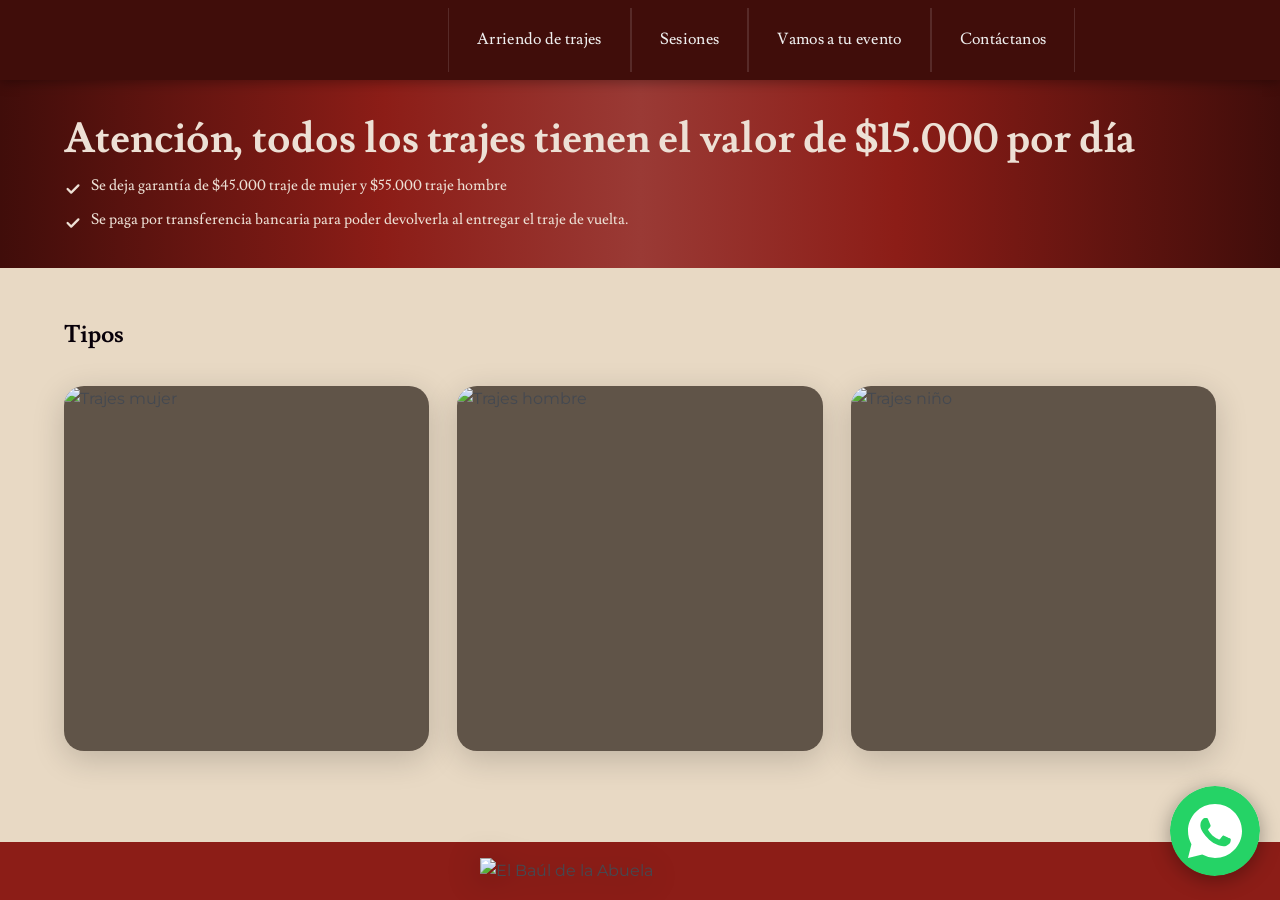
==== arriendo-trajes.html @ 2f6c3199 "bauldelaabuela web  Add files via upload" ====
<!DOCTYPE html>
<html lang="es">

<!-- ================================================================
  ARCHIVO: arriendo-trajes.html
  PÁGINA:  Arriendo de Trajes – El Baúl de la Abuela
  ESTILOS: styles.css

  ESTRUCTURA:
  ┌──────────────────────────────────────────────────────┐
  │ <header>  Navbar                                     │
  ├──────────────────────────────────────────────────────┤
  │ <section.arriendo-banner>                            │
  │   Título grande + 2 líneas de info                   │
  ├──────────────────────────────────────────────────────┤
  │ <section.arriendo-tipos>                             │
  │   "Tipos" + 3 tarjetas (Mujeres / Hombres / Niños)  │
  │   Desktop: solo título en la tarjeta                 │
  │   Móvil:   título izq + placeholder imagen der       │
  └──────────────────────────────────────────────────────┘

  IMÁGENES POR CATEGORÍA (móvil):
    Reemplaza .arriendo-card__img-ph dentro de cada tarjeta por:
      <img src="imagenes/traje-mujeres.png" alt="Trajes mujer"
           class="arriendo-card__img" />
    Mismo para hombres y niños.

  IMÁGENES PARA DESKTOP (interior de la tarjeta):
    Añade un <img class="arriendo-card__img-desktop"
                   src="imagenes/traje-mujeres.png" alt="…" />
    después del .arriendo-card__titulo en cada tarjeta.
================================================================ -->

<head>
  <meta charset="UTF-8" />
  <meta name="viewport" content="width=device-width, initial-scale=1.0" />
  <meta name="description" content="Arriendo de trajes a la antigua – El Baúl de la Abuela." />
  <title>Arriendo de Trajes – El Baúl de la Abuela</title>
  <link rel="preconnect" href="https://fonts.googleapis.com" />
  <link rel="preconnect" href="https://fonts.gstatic.com" crossorigin />
  <link
    href="https://fonts.googleapis.com/css2?family=Lusitana:wght@400;700&family=Montserrat:wght@400;500;600;700&display=swap"
    rel="stylesheet" />
  <link rel="stylesheet" href="styles.css" />
</head>

<body>

  <!-- NAVBAR -->
  <header>
    <nav class="navbar" role="navigation" aria-label="Navegación principal">
      <a href="index.html" class="navbar__logo" aria-label="Inicio – El Baúl de la Abuela">
        <div class="navbar__logo-img" aria-hidden="true">
          <img src="imagenes/logos/completo.png" alt="El Baúl de la Abuela" />
        </div>
      </a>
      <ul class="navbar__nav" role="list">
        <li><a class="navbar__nav-link" href="arriendo-trajes.html" aria-current="page">Arriendo de trajes</a></li>
        <li><a class="navbar__nav-link" href="sesiones.html">Sesiones</a></li>
        <li><a class="navbar__nav-link" href="vamos-a-tu-evento.html">Vamos a tu evento</a></li>
        <li><a class="navbar__nav-link" href="contactanos.html">Contáctanos</a></li>
      </ul>
      <button class="navbar__hamburger" id="hamburgerBtn" aria-label="Abrir menú" aria-expanded="false"
        aria-controls="mobileMenu">
        <span></span><span></span><span></span>
      </button>
      <ul class="navbar__mobile-menu" id="mobileMenu" role="list" aria-hidden="true">
        <li><a class="navbar__mobile-link" href="arriendo-trajes.html" aria-current="page">Arriendo de trajes</a></li>
        <li><a class="navbar__mobile-link" href="sesiones.html">Sesiones</a></li>
        <li><a class="navbar__mobile-link" href="vamos-a-tu-evento.html">Vamos a tu evento</a></li>
        <li><a class="navbar__mobile-link" href="contactanos.html">Contacto</a></li>
      </ul>
    </nav>
  </header>


  <main>

    <!-- ============================================================
      BANNER DE ATENCIÓN
      ────────────────────────────────────────────────────────────
      Fondo rojo degradado. Título grande + 2 líneas de info.
    ============================================================ -->
    <section class="arriendo-banner" aria-label="Información de arriendo">
      <div class="arriendo-banner__inner">

        <h1 class="arriendo-banner__titulo">
          Atención, todos los trajes tienen el valor de $15.000 por día
        </h1>

        <p class="arriendo-banner__info">
          <svg width="18" height="18" viewBox="0 0 20 20" fill="none" xmlns="http://www.w3.org/2000/svg" aria-hidden="true" style="display:inline-block;vertical-align:middle;margin-right:6px;flex-shrink:0;">
            <path d="M4 10l4 4 8-8" stroke="currentColor" stroke-width="2.5" stroke-linecap="round" stroke-linejoin="round"/>
          </svg>
          Se deja garantía de $45.000 traje de mujer y $55.000 traje hombre
        </p>
        <p class="arriendo-banner__info">
          <svg width="18" height="18" viewBox="0 0 20 20" fill="none" xmlns="http://www.w3.org/2000/svg" aria-hidden="true" style="display:inline-block;vertical-align:middle;margin-right:6px;flex-shrink:0;">
            <path d="M4 10l4 4 8-8" stroke="currentColor" stroke-width="2.5" stroke-linecap="round" stroke-linejoin="round"/>
          </svg>
          Se paga por transferencia bancaria para poder devolverla al entregar el traje de vuelta.
        </p>

      </div>
    </section>


    <!-- ============================================================
      TIPOS DE TRAJE
      ────────────────────────────────────────────────────────────
      Fondo crema. 3 tarjetas-botón: Mujeres / Hombres / Niños.

      Desktop: tarjetas en fila, solo el título (sin imagen).
      Móvil:   tarjetas apiladas, título izq + placeholder der.

      Destino de cada enlace → edita el href cuando tengas la página.
    ============================================================ -->
    <section class="arriendo-tipos" aria-label="Tipos de traje disponibles">
      <div class="arriendo-tipos__inner">

        <h2 class="arriendo-tipos__subtitulo">Tipos</h2>

        <div class="arriendo-tipos__grid">

          <!-- Tarjeta Mujeres (desktop) -->
          <a href="mujeres-trajes.html" class="arriendo-card" aria-label="Ver trajes de mujer">
            <span class="arriendo-card__titulo">Mujeres</span>
            <div class="arriendo-card__img-ph" aria-hidden="true">
              <img class="arriendo-card__img" src="imagenes/M.png" alt="Trajes mujer" />
            </div>
          </a>

          <!-- Tarjeta Hombres (desktop) -->
          <a href="hombres-trajes.html" class="arriendo-card" aria-label="Ver trajes de hombre">
            <span class="arriendo-card__titulo">Hombres</span>
            <div class="arriendo-card__img-ph" aria-hidden="true">
              <img class="arriendo-card__img" src="imagenes/H.png" alt="Trajes hombre" />
            </div>
          </a>

          <!-- Tarjeta Niños (desktop) -->
          <a href="ninos-trajes.html" class="arriendo-card" aria-label="Ver trajes de niños">
            <span class="arriendo-card__titulo">Niños</span>
            <div class="arriendo-card__img-ph" aria-hidden="true">
              <img class="arriendo-card__img" src="imagenes/Ninos/N.png" alt="Trajes niño" />
            </div>
          </a>

        </div><!-- /.arriendo-tipos__grid (desktop) -->


        <!-- ============================================================
          GRID MÓVIL — 3 filas × 2 columnas de placeholders
          Izquierda → página de categoría  |  Derecha → página nueva (TBD)
          Solo visible en móvil (display:none en desktop vía CSS).
          REEMPLAZAR cada .arriendo-mob-ph por <img src="..." />
          ACTUALIZAR los href de la columna derecha cuando tengas las páginas.
        ============================================================ -->
        <div class="arriendo-mob-grid">

          <!-- Fila Mujeres -->
          <a href="mujeres-trajes.html" class="arriendo-mob-item" aria-label="Ver trajes de mujer">
            <div class="arriendo-mob-ph" aria-hidden="true"><img src="imagenes/M.png" alt="Trajes mujer" /></div>
          </a>
          <a href="#" class="arriendo-mob-item" aria-label="Ver más de mujer">
            <div class="arriendo-mob-ph" aria-hidden="true">
              <img src="imagenes/movil.destacadaM.jpeg" alt="mujeres">
            </div>
          </a>

          <!-- Fila Hombres -->
          <a href="hombres-trajes.html" class="arriendo-mob-item" aria-label="Ver trajes de hombre">
            <div class="arriendo-mob-ph" aria-hidden="true"><img src="imagenes/H.png" alt="Trajes hombre" /></div>
          </a>
          <a href="#" class="arriendo-mob-item" aria-label="Ver más de hombre">
            <div class="arriendo-mob-ph" aria-hidden="true">
              <img src="imagenes/movil.destacadaH.jpeg" alt="hombres">
            </div>
          </a>

          <!-- Fila Niños -->
          <a href="ninos-trajes.html" class="arriendo-mob-item" aria-label="Ver trajes de niños">
            <div class="arriendo-mob-ph" aria-hidden="true"><img src="imagenes/Ninos/N.png" alt="Trajes niño" /></div>
          </a>
          <a href="#" class="arriendo-mob-item" aria-label="Ver más de niños">
            <div class="arriendo-mob-ph" aria-hidden="true">
              <img src="imagenes/movil.destacadaN.jpeg" alt="niños">
            </div>
          </a>

        </div><!-- /.arriendo-mob-grid -->

      </div><!-- /.arriendo-tipos__inner -->
    </section>

  </main>


  <!-- FOOTER SIMPLE -->
  <footer class="site-footer-simple" role="contentinfo" aria-label="El Baúl de la Abuela">
    <div class="site-footer-simple__logo">
      <img src="imagenes/logo.nombre.png" alt="El Baúl de la Abuela" />
    </div>
  </footer>


  <!-- BOTÓN FLOTANTE WHATSAPP -->
  <a href="https://wa.me/56993325276" class="whatsapp-fab" target="_blank" rel="noopener noreferrer"
    aria-label="Contáctanos por WhatsApp">
    <svg viewBox="0 0 60 60" fill="none" xmlns="http://www.w3.org/2000/svg" aria-hidden="true">
      <circle cx="30" cy="30" r="30" fill="#25D366" />
      <path
        d="M30 12C20.06 12 12 20.06 12 30c0 3.18.84 6.17 2.3 8.76L12 48l9.48-2.28A17.93 17.93 0 0030 48c9.94 0 18-8.06 18-18S39.94 12 30 12z"
        fill="white" />
      <path
        d="M39.5 34.73c-.5-.25-2.96-1.46-3.42-1.63-.46-.17-.8-.25-1.13.25-.33.5-1.29 1.63-1.58 1.96-.29.33-.58.37-1.08.12-.5-.25-2.1-.77-4-2.46-1.48-1.32-2.48-2.94-2.77-3.44-.29-.5-.03-.77.22-1.02.22-.22.5-.58.75-.87.25-.29.33-.5.5-.83.17-.33.08-.62-.04-.87-.12-.25-1.13-2.72-1.54-3.73-.4-.98-.82-.85-1.13-.86-.29-.01-.62-.01-.96-.01-.33 0-.87.12-1.33.62-.46.5-1.75 1.71-1.75 4.17s1.79 4.84 2.04 5.17c.25.33 3.52 5.37 8.52 7.54 1.19.51 2.12.82 2.84 1.05 1.19.38 2.28.33 3.14.2.96-.14 2.96-1.21 3.38-2.38.42-1.17.42-2.17.29-2.38-.12-.21-.46-.33-.96-.58z"
        fill="#25D366" />
    </svg>
  </a>


  <script>
    'use strict';
    (function () {
      var btn = document.getElementById('hamburgerBtn');
      var menu = document.getElementById('mobileMenu');
      function open() { menu.classList.add('is-open'); btn.classList.add('is-open'); btn.setAttribute('aria-expanded', 'true'); menu.setAttribute('aria-hidden', 'false'); btn.setAttribute('aria-label', 'Cerrar menú'); }
      function close() { menu.classList.remove('is-open'); btn.classList.remove('is-open'); btn.setAttribute('aria-expanded', 'false'); menu.setAttribute('aria-hidden', 'true'); btn.setAttribute('aria-label', 'Abrir menú'); }
      btn.addEventListener('click', function () { menu.classList.contains('is-open') ? close() : open(); });
      document.addEventListener('click', function (e) { if (!btn.contains(e.target) && !menu.contains(e.target)) close(); });
      menu.querySelectorAll('.navbar__mobile-link').forEach(function (l) { l.addEventListener('click', close); });
    }());
  </script>

</body>

</html>
---- styles.css ----
/* ====================================================================
   ARCHIVO: styles.css
   PROYECTO: El Baúl de la Abuela – Fotografía a la Antigua
   FUENTE DE DISEÑO: Figma → WEB_baul_dela_abuela
     • Colores    → frame "Colores.png" del design system
     • Tipografía → frame "Tipografía.png" del design system
     • Layout     → frames "prototipo compu color" (escritorio)
                          "prototipo celu color"   (móvil)

   ÍNDICE:
     1.  VARIABLES (tokens del design system)
     2.  RESET Y BASE
     3.  NAVBAR — escritorio
     4.  NAVBAR — hamburguesa y menú móvil
     5.  HERO — sección carrusel
     6.  CARRUSEL — slides, estados y botones
     7.  CARRUSEL — puntos indicadores (dots)
     8.  CATEGORÍAS — grid de 3 tarjetas
     9.  FOOTER — logo y foto de la abuela
     10. WHATSAPP FAB — botón flotante móvil
     11. ANIMACIONES
     12. ACCESIBILIDAD
     13. RESPONSIVE — tablet (769px–1024px)
     14. RESPONSIVE — móvil (≤768px)
==================================================================== */


/* ====================================================================
   1. VARIABLES — TOKENS DEL DESIGN SYSTEM
   ──────────────────────────────────────────────────────────────────
   Fuente: frame "Colores" del archivo de Figma.
   Organizado exactamente igual que la paleta del diseño:
     • Primario  → tonos cálidos marrón/dorado (navbar, botones, bordes)
     • Secundario → tonos rojos oscuros (navbar fondo, footer, overlays)
     • Terceario → tonos oscuros tierra (placeholders, fondos secundarios)
     • Neutros   → grises y blancos (texto, fondos)

   Fuente: frame "Tipografía" del archivo de Figma.
     • --font-display → Lusitana  (títulos, labels de tarjetas, footer)
     • --font-body    → Montserrat (nav links, subtítulos, body)

   El resto de variables (espaciado, radios, sombras, transiciones)
   son tokens de sistema para mantener consistencia en toda la UI.
==================================================================== */
:root {

  /* ── PALETA PRIMARIO (marrones/dorados) ─────────────────────── */
  --color-primario-800: #886544;
  /* Más oscuro → detalles de énfasis */
  --color-primario-700: #B3855A;
  --color-primario-600: #C29061;
  --color-primario-500: #D19B69;
  --color-primario-400: #DBA36E;
  /* Borde del logo navbar y footer portrait */
  --color-primario-300: #E3A871;
  /* Color de links hover en navbar */
  --color-primario-200: #E8B88C;
  --color-primario-100: #ECC6A4;
  --color-primario-50: #D6BFAA;
  /* 50% opacidad */

  /* ── PALETA SECUNDARIO (rojos oscuros) ──────────────────────── */
  --color-secundario-800: #400D0A;
  /* Fondo del navbar y overlay de tarjetas */
  --color-secundario-700: #8C1D17;
  /* Fondo del footer y hover del navbar */
  --color-secundario-600: #9A3A35;
  --color-secundario-500: #A24945;
  --color-secundario-400: #AF6460;
  --color-secundario-300: #D18B84;
  --color-secundario-200: #DDABA8;
  --color-secundario-100: #E6C3C1;
  --color-secundario-50: #C38B8B;
  /* 50% opacidad */

  /* ── PALETA TERCEARIO (tierras oscuras) ─────────────────────── */
  --color-terceario-800: #120B03;
  --color-terceario-700: #271605;
  --color-terceario-600: #3C2D1E;
  /* Fondo del logo-img placeholder */
  --color-terceario-500: #4D3F32;
  /* Fondo del portrait placeholder */
  --color-terceario-400: #605448;
  /* Fondo de slides y placeholders */
  --color-terceario-300: #6C6156;
  --color-terceario-200: #796F65;
  --color-terceario-100: #8C847B;
  --color-terceario-50: #90887F;
  /* 50% opacidad */

  /* ── NEUTROS (texto y superficies) ──────────────────────────── */
  --color-titulo: #080009;
  /* Títulos principales */
  --color-subtitulo: #222531;
  /* Subtítulos */
  --color-body: #444951;
  /* Texto de cuerpo */
  --color-activo: #444951;
  /* Estado activo (igual que body) */
  --color-gris-05: #888E91;
  /* Texto deshabilitado / predeterminado */
  --color-gris-06: #CCD0CF;
  /* Bordes suaves */
  --color-gris-07: #EFEFEF;
  /* Texto claro en fondos oscuros / button text */
  --color-blanco: #FFFFFF;

  /* ── COLOR DE FONDO HERO ─────────────────────────────────────── */
  /* Extraído del fondo crema del prototipo de Figma */
  --color-bg-hero: #E8D9C4;

  /* ── TIPOGRAFÍAS (Figma → Tipografía.png) ───────────────────── */
  --font-display: 'Lusitana', Georgia, serif;
  /* Títulos, labels */
  --font-body: 'Montserrat', Arial, sans-serif;
  /* Navegación, cuerpo */

  /* ── SISTEMA DE ESPACIADO ────────────────────────────────────── */
  --space-xs: 4px;
  --space-sm: 8px;
  --space-md: 16px;
  --space-lg: 32px;
  --space-xl: 64px;

  /* ── RADIOS DE BORDE ─────────────────────────────────────────── */
  --radius-card: 20px;
  /* Tarjetas y slides del carrusel */
  --radius-full: 9999px;
  /* Elementos circulares (logo, portrait, dots) */

  /* ── SOMBRAS ─────────────────────────────────────────────────── */
  --shadow-card: 0 8px 32px rgba(0, 0, 0, 0.18);
  --shadow-hover: 0 16px 48px rgba(0, 0, 0, 0.28);

  /* ── TRANSICIÓN BASE ─────────────────────────────────────────── */
  --transition-base: 0.35s cubic-bezier(0.4, 0, 0.2, 1);
}


/* ====================================================================
   2. RESET Y BASE
   ──────────────────────────────────────────────────────────────────
   Reset mínimo siguiendo las guías de Google para HTML/CSS:
   - box-sizing en todos los elementos
   - Elimina márgenes y paddings del navegador
   - Scroll suave global
   - Tipografía base desde las variables del design system
==================================================================== */
*,
*::before,
*::after {
  box-sizing: border-box;
  margin: 0;
  padding: 0;
}

html {
  scroll-behavior: smooth;
  font-size: 16px;
  /* Base para cálculos rem */
}

body {
  font-family: var(--font-body);
  color: var(--color-body);
  background-color: var(--color-blanco);
  line-height: 1.6;
  overflow-x: hidden;
  /* Evita scroll horizontal por el carrusel */
  display: flex;
  flex-direction: column;
  min-height: 100vh;
}

main {
  display: flex;
  flex-direction: column;
  flex: 1;
  background-color: var(--color-bg-hero);
}

img {
  display: block;
  max-width: 100%;
}

a {
  text-decoration: none;
  color: inherit;
}

ul {
  list-style: none;
}


/* ====================================================================
   3. NAVBAR — ESCRITORIO
   ──────────────────────────────────────────────────────────────────
   Origen Figma: barra superior en "prototipo compu color"
     • Fondo: --color-secundario-800 (#400D0A) → rojo muy oscuro
     • Logo circular a la izquierda con borde dorado
     • Links de navegación a la derecha separados por líneas verticales
     • Altura fija 64px, sticky para que siga al hacer scroll
==================================================================== */

/* Barra completa */
.navbar {
  position: sticky;
  top: 0;
  z-index: 1000;
  /* Por encima de todo el contenido */
  display: flex;
  align-items: center;
  justify-content: space-between;
  background: var(--color-secundario-800);
  padding: 0 var(--space-lg) 0 8px;
  height: 80px;
  box-shadow: 0 2px 12px rgba(0, 0, 0, 0.35);
}

/* Enlace que envuelve el logo */
.navbar__logo {
  display: flex;
  align-items: center;
  gap: var(--space-sm);
  flex-shrink: 0;
  margin-left: -220px;
  /* No se encoge con el flex del navbar */
}

/* Contenedor circular del logo
   Origen Figma: ícono redondo en esquina superior izquierda */
.navbar__logo-img {
  width: 720px;
  height: 152px;
  display: flex;
  align-items: center;
  justify-content: center;
  overflow: hidden;
}

/* Imagen real dentro del logo — ocupa todo el contenedor */
.navbar__logo-img img {
  width: 100%;
  height: 100%;
  object-fit: contain;
}

/* Lista de links de navegación (solo escritorio) */
.navbar__nav {
  display: flex;
  align-items: center;
  justify-content: flex-start;
  gap: 0;
  flex: 1;
  margin-left: -60px;
  /* Los links se tocan, la separación la dan los bordes */
}

/* Cada link del nav escritorio
   Origen Figma: links en la barra superior con separadores verticales */
.navbar__nav-link {
  font-family: var(--font-display);
  font-size: 16px;
  /* 15px */
  font-weight: 500;
  /* lusitana Medium */
  color: var(--color-gris-07);
  /* #EFEFEF — texto claro sobre fondo oscuro */
  padding: 0 28px;
  height: 64px;
  /* Igual a la barra para que el borde llegue de extremo a extremo */
  display: flex;
  align-items: center;
  border-right: 1px solid rgba(255, 255, 255, 0.12);
  /* Separador sutil */
  transition: background-color var(--transition-base),
    color var(--transition-base);
  letter-spacing: 0.02em;
  white-space: nowrap;
  /* No rompe en dos líneas */
}

/* El primer link también tiene borde izquierdo */
.navbar__nav-link:first-child {
  border-left: 1px solid rgba(255, 255, 255, 0.12);
}

/* Estado hover y foco del link */
.navbar__nav-link:hover,
.navbar__nav-link:focus-visible {
  background-color: var(--color-secundario-700);
  /* Rojo un poco más claro */
  color: var(--color-primario-300);
  /* Dorado */
  outline: none;
}

.navbar__nav-link:focus-visible {
  outline: 2px solid var(--color-primario-300);
  outline-offset: -2px;
}


/* ====================================================================
   4. NAVBAR — HAMBURGUESA Y MENÚ MÓVIL
   ──────────────────────────────────────────────────────────────────
   Origen Figma: "prototipo celu color" → menú apilado verticalmente
   con las 4 opciones de navegación.
   El botón hamburguesa solo se muestra en móvil (media query sección 14).
==================================================================== */

/* Botón ☰ — oculto en escritorio, visible en móvil */
.navbar__hamburger {
  display: none;
  /* Se activa en @media móvil */
  flex-direction: column;
  justify-content: center;
  align-items: center;
  gap: 5px;
  width: 40px;
  height: 40px;
  cursor: pointer;
  background: none;
  border: none;
  padding: 4px;
  border-radius: 6px;
  transition: background-color var(--transition-base);
}

.navbar__hamburger:hover {
  background-color: rgba(255, 255, 255, 0.1);
}

/* Las 3 líneas del ícono ☰ */
.navbar__hamburger span {
  display: block;
  width: 24px;
  height: 2px;
  background-color: var(--color-gris-07);
  border-radius: 2px;
  transition: transform var(--transition-base),
    opacity var(--transition-base);
}

/* Animación ☰ → ✕ cuando está abierto (clase .is-open añadida por JS) */
.navbar__hamburger.is-open span:nth-child(1) {
  transform: translateY(7px) rotate(45deg);
}

.navbar__hamburger.is-open span:nth-child(2) {
  opacity: 0;
}

.navbar__hamburger.is-open span:nth-child(3) {
  transform: translateY(-7px) rotate(-45deg);
}

/* Menú desplegable móvil — oculto por defecto */
.navbar__mobile-menu {
  display: none;
  position: absolute;
  /* Relativo a .navbar (position:sticky) */
  top: 64px;
  /* Exactamente debajo de la barra */
  left: 0;
  right: 0;
  background: var(--color-secundario-800);
  flex-direction: column;
  border-top: 1px solid rgba(255, 255, 255, 0.12);
  box-shadow: 0 8px 24px rgba(0, 0, 0, 0.4);
  z-index: 999;
}

/* Se muestra cuando JS añade la clase .is-open */
.navbar__mobile-menu.is-open {
  display: flex;
}

/* Espaciado en el <li> para que el hover no abarque toda la fila */
.navbar__mobile-menu li {
  padding: 8px 32px;
}

/* Cada link — solo del ancho de su texto */
.navbar__mobile-link {
  font-family: var(--font-body);
  font-size: 1rem;
  font-weight: 500;
  color: var(--color-gris-07);
  display: inline;
  padding: 0;
  border-bottom: none;
  transition: color var(--transition-base),
    font-weight var(--transition-base);
  letter-spacing: 0.02em;
}

.navbar__mobile-link:hover {
  color: var(--color-primario-300);
  font-weight: 700;
}


/* ====================================================================
   5. HERO — SECCIÓN DEL CARRUSEL
   ──────────────────────────────────────────────────────────────────
   Origen Figma: zona superior crema de ambos prototipos.
   Fondo: --color-bg-hero (#E8D9C4) → crema envejecido
   Contiene el carrusel centrado con padding generoso.
==================================================================== */
.hero {
  background-color: var(--color-bg-hero);
  padding: 48px var(--space-lg) 56px;
  display: flex;
  flex-direction: column;
  align-items: center;
  gap: var(--space-lg);
  min-height: 480px;
  animation: fadeInUp 0.6s ease both;
  /* Entrada suave al cargar */
}

/* Contenedor que limita el ancho del carrusel */
.carousel-wrapper {
  width: 100%;
  max-width: 1200px;
  position: relative;
}


/* ====================================================================
   6. CARRUSEL — SLIDES, ESTADOS Y BOTONES
   ──────────────────────────────────────────────────────────────────
   Origen Figma: carrusel de imágenes en ambos prototipos.
   El slide central (active) es grande y al 100% de opacidad.
   Los laterales (prev/next) son más pequeños y al 55% de opacidad.
   Los slides ocultos (hidden-*) están fuera del área visible.

   La lógica de posición la controla JS mediante el atributo data-state.
   Este CSS interpreta ese atributo con selectores de atributo.
==================================================================== */

/* Ventana visible del carrusel */
.carousel {
  position: relative;
  display: flex;
  align-items: center;
  justify-content: center;
  width: 100%;
  height: 380px;
}

/* ── Botones ← → ─────────────────────────────────────────────── */
.carousel__btn {
  position: absolute;
  z-index: 10;
  top: 50%;
  transform: translateY(-50%);
  width: 44px;
  height: 44px;
  border-radius: var(--radius-full);
  background-color: rgba(64, 13, 10, 0.75);
  /* --color-secundario-800 con alfa */
  border: 2px solid var(--color-primario-400);
  /* Borde dorado */
  color: var(--color-primario-200);
  font-size: 1.25rem;
  cursor: pointer;
  display: flex;
  align-items: center;
  justify-content: center;
  transition: background-color var(--transition-base),
    transform var(--transition-base);
  backdrop-filter: blur(4px);
}

.carousel__btn:hover {
  background-color: var(--color-secundario-700);
  transform: translateY(-50%) scale(1.08);
}

.carousel__btn--prev {
  left: calc(50% - 347px);
}

.carousel__btn--next {
  right: calc(50% - 347px);
}

/* ── Track: contenedor de slides ─────────────────────────────── */
.carousel__track {
  position: relative;
  width: 100%;
  height: 100%;
  display: flex;
  align-items: center;
  justify-content: center;
}

/* ── Slide base — aplica a todos ─────────────────────────────── */
.carousel__slide {
  position: absolute;
  border-radius: var(--radius-card);
  overflow: hidden;
  cursor: pointer;
  /* Todas las propiedades visuales transicionan suavemente */
  transition:
    transform var(--transition-base),
    opacity var(--transition-base),
    width var(--transition-base),
    height var(--transition-base);
}

/* ── Estado: ACTIVO (slide central, grande y opaco) ──────────── */
.carousel__slide[data-state="active"] {
  width: 589px;
  height: 336px;
  transform: translateX(0) scale(1);
  opacity: 1;
  z-index: 3;
}

/* ── Estado: PREV (slide inmediatamente a la izquierda) ──────── */
.carousel__slide[data-state="prev"] {
  width: 360px;
  height: 204px;
  transform: translateX(-560px);
  opacity: 0.55;
  z-index: 2;
}

/* ── Estado: NEXT (slide inmediatamente a la derecha) ────────── */
.carousel__slide[data-state="next"] {
  width: 360px;
  height: 204px;
  transform: translateX(560px);
  opacity: 0.55;
  z-index: 2;
}

/* ── Estado: OCULTO IZQUIERDA (fuera del área visible) ───────── */
.carousel__slide[data-state="hidden-left"] {
  width: 200px;
  height: 113px;
  transform: translateX(-900px) scale(0.85);
  opacity: 0;
  z-index: 1;
  pointer-events: none;
}

/* ── Estado: OCULTO DERECHA (fuera del área visible) ─────────── */
.carousel__slide[data-state="hidden-right"] {
  width: 200px;
  height: 113px;
  transform: translateX(900px) scale(0.85);
  opacity: 0;
  z-index: 1;
  pointer-events: none;
}

/* ── Imagen real dentro del slide ────────────────────────────── */
.carousel__img-placeholder {
  width: 100%;
  height: 100%;
  overflow: hidden;
}

.carousel__img {
  width: 100%;
  height: 100%;
  object-fit: cover;
  display: block;
}

.carousel__img-placeholder span {
  font-family: var(--font-body);
  font-size: 0.75rem;
  color: rgba(255, 255, 255, 0.6);
  text-align: center;
  padding: 0 var(--space-md);
}

/* ── Overlay: degradado en la base del slide ─────────────────── */
/* Origen Figma: texto sobre la imagen con degradado oscuro abajo */
.carousel__overlay {
  position: absolute;
  bottom: 0;
  left: 0;
  right: 0;
  padding: var(--space-md) var(--space-lg);
  background: linear-gradient(to top,
      rgba(64, 13, 10, 0.85) 0%,
      transparent 100%);
  pointer-events: none;
}

/* Texto más pequeño en slides laterales */
.carousel__slide[data-state="prev"] .carousel__overlay-text,
.carousel__slide[data-state="next"] .carousel__overlay-text {
  font-size: 1rem;
}

/* Etiqueta en la parte inferior del slide */
.carousel__label {
  position: absolute;
  bottom: 0;
  left: 0;
  right: 0;
  display: flex;
  align-items: flex-end;
  justify-content: center;
  padding: 6px var(--space-md);
  pointer-events: none;
  font-family: var(--font-display);
  font-size: 2rem;
  font-weight: 700;
  color: var(--color-primario-100);
  text-shadow: 0 2px 12px rgba(0,0,0,0.7);
  letter-spacing: 0.02em;
}


/* ====================================================================
   7. CARRUSEL — PUNTOS INDICADORES (DOTS)
   ──────────────────────────────────────────────────────────────────
   Puntos debajo del carrusel que indican el slide activo.
   El dot activo se alarga horizontalmente como pastilla.
   Generados dinámicamente por JS.
==================================================================== */
.carousel__dots {
  display: flex;
  justify-content: center;
  gap: var(--space-sm);
  margin-top: var(--space-md);
}

.carousel__dot {
  width: 10px;
  height: 10px;
  border-radius: var(--radius-full);
  background-color: var(--color-primario-300);
  opacity: 0.35;
  cursor: pointer;
  border: none;
  padding: 0;
  /* Animación de expansión al activarse */
  transition: opacity var(--transition-base),
    width var(--transition-base),
    background-color var(--transition-base);
}

/* Dot activo: más ancho y color secundario */
.carousel__dot.is-active {
  width: 28px;
  /* Se expande horizontalmente */
  opacity: 1;
  background-color: var(--color-secundario-700);
}


/* ====================================================================
   8. CATEGORÍAS — GRID DE 3 TARJETAS
   ──────────────────────────────────────────────────────────────────
   Origen Figma: fila de 3 tarjetas bajo el carrusel en ambos
   prototipos. La tarjeta central (Giftcard) es más alta y ancha.
   Las laterales (Familias, Niños y Bebés) son más pequeñas.
   Fondo: mismo crema del hero (--color-bg-hero).
==================================================================== */

/* Sección contenedora */
.categories {
  background-color: var(--color-bg-hero);
  padding: 0 var(--space-lg) 56px;
  display: flex;
  justify-content: center;
}

/* Grid de 3 columnas: lados pequeños, centro grande */
.categories__grid {
  display: grid;
  grid-template-columns: 1fr 1.4fr 1fr;
  /* Centro 40% más ancho que los lados */
  gap: var(--space-lg);
  width: 100%;
  max-width: 1200px;
  align-items: center;
  /* Centra verticalmente las tarjetas de diferente alto */
}

/* Tarjeta base */
.category-card {
  position: relative;
  border-radius: var(--radius-card);
  overflow: hidden;
  box-shadow: var(--shadow-card);
  transition: transform var(--transition-base),
    box-shadow var(--transition-base);
  cursor: pointer;
}

.category-card:hover {
  transform: translateY(-4px);
  box-shadow: var(--shadow-hover);
}

/* Tarjeta lateral (Familias / Niños y Bebés) */
.category-card--side {
  height: 240px;
}

/* Tarjeta central (Giftcard) — más alta */
.category-card--center {
  height: 320px;
}

/* Contenedor que ocupa 100% de la tarjeta */
.category-card__img-wrap {
  position: relative;
  width: 100%;
  height: 100%;
}

/* Imagen real con filtro sepia (fotografía antigua) */
.category-card__img {
  width: 100%;
  height: 100%;
  object-fit: cover;
  display: block;
  filter: sepia(0.5) contrast(1.05);
  /* Efecto vintage, fiel al estilo del sitio */
}


.category-card__placeholder span {
  font-family: var(--font-body);
  font-size: 0.7rem;
  color: rgba(255, 255, 255, 0.5);
  text-align: center;
  padding: 0 var(--space-sm);
}

/* Degradado oscuro en la base de la tarjeta */
.category-card__overlay {
  position: absolute;
  inset: 0;
  display: flex;
  align-items: flex-end;
  padding: var(--space-md);
  background: linear-gradient(to top,
      rgba(64, 13, 10, 0.7) 0%,
      transparent 60%);
}

/* Nombre de la categoría sobre la imagen */
.category-card__label {
  font-family: var(--font-display);
  /* Lusitana — igual que en Figma */
  font-size: 1.25rem;
  font-weight: 700;
  color: var(--color-blanco);
  text-shadow: 0 2px 8px rgba(0, 0, 0, 0.5);
  line-height: 1.3;
}

/* El label de la tarjeta central es más grande */
.category-card--center .category-card__label {
  font-size: 1.75rem;
  text-align: right;
  width: 100%;
}


/* ====================================================================
   9. FOOTER — LOGO Y FOTO DE LA ABUELA
   ──────────────────────────────────────────────────────────────────
   Origen Figma: bloque inferior rojo oscuro en ambos prototipos.
     • Fondo: --color-secundario-700 (#8C1D17) — rojo oscuro
     • Izquierda: foto circular de la abuela con borde dorado y
       anillo decorativo interior
     • Derecha: logo grande del sitio con tagline
   En escritorio: en fila horizontal.
   En móvil: apilado verticalmente (ver sección responsive).
==================================================================== */

/* Sección footer completa */
.site-footer {
  background: var(--color-secundario-700);
  padding: 56px var(--space-lg);
  display: flex;
  align-items: center;
  justify-content: center;
  gap: var(--space-xl);
  flex-wrap: wrap;
  /* Permite el apilado en pantallas pequeñas */
  flex-grow: 1;
}

/* ── Foto circular de la abuela ──────────────────────────────── */
/* Origen Figma: círculo con borde dorado doble en esquina izquierda */
.footer__portrait {
  width: 308px;
  height: 308px;
}

/* Imagen real de la abuela */
.footer__portrait img {
  width: 100%;
  height: 100%;
  object-fit: cover;
}


.footer__portrait-placeholder span {
  font-family: var(--font-body);
  font-size: 0.65rem;
  color: rgba(255, 255, 255, 0.5);
  text-align: center;
  padding: 0 var(--space-sm);
}

/* ── Logo grande del footer ──────────────────────────────────── */
/* Origen Figma: logotipo grande a la derecha del footer */
.footer__logo-wrap {
  display: flex;
  flex-direction: column;
  align-items: center;
  gap: var(--space-md);
}

/* Contenedor del logo — se ajusta al ancho de la imagen */
.footer__logo-img {
  max-width: 800px;
  width: 100%;
}

/* Imagen real del logo footer */
.footer__logo-img img {
  width: 100%;
  height: auto;
  object-fit: contain;
  filter: drop-shadow(0 4px 16px rgba(0, 0, 0, 0.4));
}


/* Nombre de la marca — Lusitana Bold, color dorado */
.footer__brand-name {
  font-family: var(--font-display);
  /* Lusitana */
  font-size: 2.5rem;
  font-weight: 700;
  color: var(--color-primario-400);
  /* Dorado */
  text-align: center;
  line-height: 1.1;
  letter-spacing: 0.04em;
}

/* Tagline — Montserrat, versales espaciadas */
.footer__tagline {
  font-family: var(--font-body);
  /* Montserrat */
  font-size: 0.875rem;
  font-weight: 500;
  color: var(--color-primario-200);
  letter-spacing: 0.25em;
  text-transform: uppercase;
}


/* ====================================================================
   10. WHATSAPP FAB — BOTÓN FLOTANTE MÓVIL
   ──────────────────────────────────────────────────────────────────
   Origen Figma: "prototipo celu color" → botón verde flotante
   en la esquina inferior derecha de la pantalla móvil.
   Se oculta en escritorio y tablet, solo visible en móvil.
==================================================================== */
.whatsapp-fab {
  display: block;
  position: fixed;
  bottom: 24px;
  right: 20px;
  z-index: 900;
  width: 60px;
  height: 60px;
  border-radius: var(--radius-full);
  overflow: hidden;
  box-shadow: 0 4px 20px rgba(0, 0, 0, 0.35);
  transition: transform var(--transition-base);
}

.whatsapp-fab:hover {
  transform: scale(1.08);
}

.whatsapp-fab svg {
  width: 60px;
  height: 60px;
}


/* ====================================================================
   11. ANIMACIONES
   ──────────────────────────────────────────────────────────────────
   fadeInUp: entrada suave del hero al cargar la página.
   Se aplica en .hero con animation-delay 0.
==================================================================== */
@keyframes fadeInUp {
  from {
    opacity: 0;
    transform: translateY(20px);
  }

  to {
    opacity: 1;
    transform: translateY(0);
  }
}


/* ====================================================================
   12. ACCESIBILIDAD
   ──────────────────────────────────────────────────────────────────
   - :focus-visible para navegación por teclado
   - .sr-only para texto solo para lectores de pantalla
==================================================================== */
:focus-visible {
  outline: 3px solid var(--color-primario-400);
  outline-offset: 2px;
}

.sr-only {
  position: absolute;
  width: 1px;
  height: 1px;
  padding: 0;
  margin: -1px;
  overflow: hidden;
  clip: rect(0, 0, 0, 0);
  white-space: nowrap;
  border: 0;
}


/* ====================================================================
   13. RESPONSIVE — TABLET (769px – 1024px)
   ──────────────────────────────────────────────────────────────────
   Ajustes intermedios para pantallas tipo iPad o tablet Android.
   El navbar sigue mostrando links de escritorio.
   El carrusel y las tarjetas se reducen ligeramente.
==================================================================== */
@media (min-width: 769px) and (max-width: 1024px) {

  /* Carrusel tablet: slides un poco más pequeños */
  .carousel__slide[data-state="active"] {
    width: 340px;
    height: 320px;
  }

  .carousel__slide[data-state="prev"] {
    width: 220px;
    height: 240px;
    transform: translateX(-280px);
  }

  .carousel__slide[data-state="next"] {
    width: 220px;
    height: 240px;
    transform: translateX(280px);
  }

  /* Tarjetas tablet */
  .categories__grid {
    gap: var(--space-md);
  }

  .category-card--side {
    height: 200px;
  }

  .category-card--center {
    height: 270px;
  }
}


/* ====================================================================
   14. RESPONSIVE — MÓVIL (≤ 768px)
   ──────────────────────────────────────────────────────────────────
   Origen Figma: "prototipo celu color"
     • Navbar: logo centrado, hamburguesa visible, links ocultos
     • Carrusel: slides más pequeños, botones en extremos
     • Categorías: 3 columnas compactas horizontales
     • Footer: foto arriba, logo abajo, centrados
     • WhatsApp FAB visible
==================================================================== */
@media (max-width: 768px) {

  /* ── Navbar móvil ─────────────────────────────────────────────
     Origen Figma: navbar celu con logo centrado y menú desplegable */
  .navbar {
    padding: 0 var(--space-md);
    position: relative;
    /* Para que el menú absoluto sea relativo al navbar */
  }

  /* Ocultar links de escritorio */
  .navbar__nav {
    display: none;
  }

  /* Mostrar el botón hamburguesa */
  .navbar__hamburger {
    display: flex;
  }

  /* ── Hero móvil ──────────────────────────────────────────────── */
  .hero {
    padding: 56px var(--space-md) 40px;
    min-height: auto;
  }

  /* ── Carrusel móvil ───────────────────────────────────────────
     Origen Figma: carrusel celu con imagen central destacada
     y las laterales parcialmente visibles */
  .carousel {
    height: 360px;
  }

  .carousel__slide[data-state="active"] {
    width: 300px;
    height: 300px;
  }

  .carousel__slide[data-state="prev"] {
    width: 180px;
    height: 180px;
    transform: translateX(-260px);
  }

  .carousel__slide[data-state="next"] {
    width: 180px;
    height: 180px;
    transform: translateX(260px);
  }

  .carousel__slide[data-state="hidden-left"] {
    transform: translateX(-500px) scale(0.85);
  }

  .carousel__slide[data-state="hidden-right"] {
    transform: translateX(500px) scale(0.85);
  }

  /* Botones alineados al centro vertical del carrusel */
  .carousel__btn--prev {
    left: 0;
    top: 50%;
    transform: translateY(-50%);
  }

  .carousel__btn--next {
    right: 0;
    top: 50%;
    transform: translateY(-50%);
  }

  .carousel__btn--prev:hover,
  .carousel__btn--next:hover {
    transform: translateY(-50%) scale(1.08);
  }

  .carousel__overlay-text {
    font-size: 1.1rem;
  }

  /* ── Categorías móvil ────────────────────────────────────────
     Origen Figma: 3 tarjetas horizontales compactas */
  .categories {
    padding: 0 var(--space-md) 40px;
  }

  .categories__grid {
    grid-template-columns: 1fr 1.4fr 0.8fr;
    /* Ajuste proporcional para móvil */
    gap: var(--space-sm);
  }

  .category-card--side {
    height: 160px;
  }

  .category-card--center {
    height: 210px;
  }

  .category-card__label {
    font-size: 0.9rem;
  }

  .category-card--center .category-card__label {
    font-size: 1.1rem;
  }

  /* ── Footer móvil ────────────────────────────────────────────
     Origen Figma: foto encima y logo debajo, centrados */
  .site-footer {
    padding: 40px var(--space-md);
    flex-direction: column;
    align-items: center;
    gap: var(--space-lg);
  }

  .footer__portrait {
    width: 130px;
    height: 130px;
  }

  .footer__brand-name {
    font-size: 1.75rem;
  }

  /* ── WhatsApp FAB: visible solo en móvil ─────────────────────
     Origen Figma: "prototipo celu color" → botón verde flotante */
  .whatsapp-fab {
    display: block;
  }
}

/* ====================================================================
   15. PÁGINA SESIONES — BANNER WHATSAPP
   Origen Figma: sesiones.png y sesiones__1_.png
   Sección superior roja oscura con ícono WhatsApp + botón píldora dorado.
==================================================================== */

.sesiones-banner {
  background: linear-gradient(to right, #8C1D17, #9A3A35, #8C1D17);
  padding: 32px var(--space-lg);
  display: flex;
  align-items: center;
  justify-content: center;
  gap: var(--space-lg);
  flex-wrap: wrap;
}

.sesiones-banner__icon {
  width: 90px;
  height: 90px;
  flex-shrink: 0;
  filter: drop-shadow(0 4px 12px rgba(0, 0, 0, 0.4));
  transition: transform var(--transition-base);
}

.sesiones-banner__icon:hover {
  transform: scale(1.08);
}

/* Botón píldora dorado — Lusitana Bold, fondo --color-primario-500 */
.sesiones-banner__btn {
  display: inline-flex;
  align-items: center;
  justify-content: center;
  font-family: var(--font-display);
  font-size: 1.5rem;
  font-weight: 700;
  color: var(--color-titulo);
  background-color: var(--color-primario-500);
  padding: 20px 48px;
  border-radius: var(--radius-full);
  border: none;
  cursor: pointer;
  text-decoration: none;
  box-shadow: var(--shadow-card);
  transition: background-color var(--transition-base),
    transform var(--transition-base),
    box-shadow var(--transition-base);
  letter-spacing: 0.01em;
  line-height: 1.2;
  text-align: center;
}

.sesiones-banner__btn:hover {
  background-color: var(--color-primario-600);
  transform: translateY(-2px);
  box-shadow: var(--shadow-hover);
}

.sesiones-banner__btn:active {
  transform: translateY(0);
}

/* ====================================================================
   16. PÁGINA SESIONES — SECCIÓN CARRUSEL
   Origen Figma: zona crema con carrusel de 6 imágenes.
   Reutiliza todas las clases .carousel__* del home. Solo agrega
   el contenedor específico de esta página.
==================================================================== */

.sesiones-carousel-section {
  background-color: var(--color-bg-hero);
  padding: 48px var(--space-lg) 48px;
  display: flex;
  flex-direction: column;
  align-items: center;
}

/* ====================================================================
   17. PÁGINA SESIONES — BOTÓN "REVISA NUESTROS VALORES"
   Origen Figma: botón píldora beige centrado bajo el carrusel.
   Al hacer clic va a precios.html.
==================================================================== */

.sesiones-valores {
  background-color: var(--color-bg-hero);
  padding: 8px var(--space-lg) 64px;
  display: flex;
  justify-content: center;
}

.sesiones-valores__btn {
  display: inline-flex;
  align-items: center;
  justify-content: center;
  font-family: var(--font-display);
  font-size: 1.5rem;
  font-weight: 700;
  color: var(--color-titulo);
  background-color: var(--color-primario-500);
  padding: 22px 64px;
  border-radius: var(--radius-full);
  border: none;
  cursor: pointer;
  text-decoration: none;
  box-shadow: var(--shadow-card);
  transition: background-color var(--transition-base),
    transform var(--transition-base),
    box-shadow var(--transition-base);
  letter-spacing: 0.01em;
  white-space: nowrap;
}

.sesiones-valores__btn:hover {
  background-color: var(--color-primario-600);
  transform: translateY(-2px);
  box-shadow: var(--shadow-hover);
}

.sesiones-valores__btn:active {
  transform: translateY(0);
}

@media (min-width: 1025px) {
  .sesiones-banner__btn {
    font-size: 2.2rem;
    padding: 28px 72px;
  }

  .whatsapp-fab {
    width: 90px;
    height: 90px;
  }

  .whatsapp-fab svg {
    width: 90px;
    height: 90px;
  }
}

@media (min-width: 769px) and (max-width: 1024px) {
  .sesiones-banner__btn {
    font-size: 1.25rem;
    padding: 18px 36px;
  }

  .sesiones-banner__icon {
    width: 70px;
    height: 70px;
  }

  .sesiones-valores__btn {
    font-size: 1.25rem;
    padding: 18px 48px;
  }
}

@media (max-width: 768px) {
  .sesiones-banner {
    padding: 28px var(--space-md);
    gap: var(--space-md);
  }

  .sesiones-banner__btn {
    font-size: 1.75rem;
    padding: 20px 36px;
    width: 100%;
    max-width: 340px;
  }

  .sesiones-banner__icon {
    width: 90px;
    height: 90px;
  }

  .sesiones-carousel-section {
    padding: 32px var(--space-md) 32px;
  }

  .sesiones-valores {
    padding: 8px var(--space-md) 48px;
  }

  .sesiones-valores__btn {
    font-size: 1.4rem;
    padding: 22px 40px;
    width: 100%;
    max-width: 360px;
    white-space: normal;
    text-align: center;
  }
}


/* ====================================================================
   18. TEXTURA DE PAPEL — OVERLAY SOBRE FONDOS CREMA
   ──────────────────────────────────────────────────────────────────
   Archivo: textura-papel.jpg (misma carpeta que index.html)
   Se superpone encima del color --color-bg-hero al 30% de opacidad.
   isolation: isolate crea un contexto de apilamiento local para que
   z-index: -1 en ::before quede entre el fondo y el contenido.
==================================================================== */

.hero,
.categories,
.sesiones-carousel-section,
.sesiones-valores,
.precios-planes {
  position: relative;
  isolation: isolate;
}

.hero::before,
.categories::before,
.sesiones-carousel-section::before,
.sesiones-valores::before,
.precios-planes::before {
  content: '';
  position: absolute;
  inset: 0;
  background-image: url('textura-papel.jpg');
  background-repeat: repeat;
  background-size: auto;
  opacity: 0.3;
  pointer-events: none;
  z-index: -1;
}


/* ====================================================================
   19. PÁGINA PRECIOS — SECCIÓN ATENCIÓN
==================================================================== */

.precios-atencion {
  background: linear-gradient(to right, #8C1D17, #9A3A35, #8C1D17);
  padding: 40px var(--space-lg);
}

/* Layout base — se sobreescribe con el flex en sección 22 */
.precios-atencion__inner {
  max-width: 980px;
  margin: 0 auto;
}

.precios-atencion__titulo {
  font-family: var(--font-display);
  font-size: 2rem;
  font-weight: 700;
  color: var(--color-primario-200);
  margin-bottom: var(--space-md);
}

.precios-atencion__lista {
  list-style: none;
  display: flex;
  flex-direction: column;
  gap: 8px;
}

.precios-atencion__lista li {
  font-family: var(--font-body);
  font-size: 0.9375rem;
  color: rgba(255, 255, 255, 0.9);
  padding-left: 20px;
  position: relative;
  line-height: 1.5;
}

.precios-atencion__lista li::before {
  content: '•';
  color: var(--color-primario-300);
  position: absolute;
  left: 0;
  font-size: 1.1rem;
  line-height: 1.4;
}


/* ====================================================================
   20. PÁGINA PRECIOS — SECCIÓN PLANES
==================================================================== */

.precios-planes {
  background-color: var(--color-bg-hero);
  padding: 48px var(--space-lg) 72px;
}

.precios-planes__inner {
  max-width: 960px;
  margin: 0 auto;
  display: flex;
  flex-direction: column;
  gap: var(--space-lg);
}

.precios-planes__titulo {
  font-family: var(--font-display);
  font-size: 2rem;
  font-weight: 700;
  color: var(--color-titulo);
  text-align: center;
  margin-bottom: var(--space-sm);
}


/* ── Tarjeta de grupo de sesión ──────────────────────────────── */
.precio-grupo,
.precio-marcos {
  border-radius: var(--radius-card);
  overflow: hidden;
  box-shadow: var(--shadow-card);
  background-color: rgba(255, 255, 255, 0.65);
}

.precio-grupo__cabecera {
  background: linear-gradient(to right, #8C1D17, #9A3A35, #8C1D17);
  padding: 18px 24px;
  display: flex;
  align-items: center;
  gap: var(--space-md);
}

.precio-grupo__icono {
  width: 48px;
  height: 48px;
  border-radius: var(--radius-full);
  border: 2px solid var(--color-primario-400);
  background-color: rgba(0, 0, 0, 0.25);
  display: flex;
  align-items: center;
  justify-content: center;
  flex-shrink: 0;
}

.precio-grupo__titulo {
  font-family: var(--font-display);
  font-size: 1.25rem;
  font-weight: 700;
  color: var(--color-primario-100);
  display: flex;
  align-items: baseline;
  gap: 8px;
  flex-wrap: wrap;
}

.precio-grupo__subtitulo {
  font-family: var(--font-body);
  font-size: 0.875rem;
  font-weight: 400;
  color: rgba(236, 198, 164, 0.8);
}


/* ── Fila de formato dentro de una tarjeta ───────────────────── */
.precio-grupo__cuerpo {
  display: flex;
  flex-direction: column;
}

.precio-formato {
  padding: 24px;
  border-bottom: 1px solid rgba(0, 0, 0, 0.07);
}

.precio-formato:last-child {
  border-bottom: none;
}

.precio-formato__nombre {
  font-family: var(--font-body);
  font-size: 0.8125rem;
  font-weight: 600;
  letter-spacing: 0.06em;
  text-transform: uppercase;
  color: var(--color-subtitulo);
  margin-bottom: var(--space-md);
}

.precio-formato__nombre em {
  font-style: normal;
  color: var(--color-primario-800);
}


/* ── Grid de 3 promos ────────────────────────────────────────── */
.precio-promos {
  display: grid;
  grid-template-columns: repeat(3, 1fr);
  gap: 12px;
}

.precio-promo {
  border-radius: 12px;
  padding: 16px;
  display: flex;
  flex-direction: column;
  gap: 6px;
}

.precio-promo--a {
  background-color: rgba(219, 163, 110, 0.12);
  border: 1px solid rgba(219, 163, 110, 0.35);
}

.precio-promo--b {
  background-color: rgba(219, 163, 110, 0.22);
  border: 1px solid rgba(219, 163, 110, 0.5);
}

.precio-promo--c {
  background-color: rgba(140, 29, 23, 0.08);
  border: 1px solid rgba(140, 29, 23, 0.2);
}

.precio-promo__etiqueta {
  font-family: var(--font-display);
  font-size: 0.6875rem;
  font-weight: 700;
  letter-spacing: 0.12em;
  text-transform: uppercase;
  color: var(--color-primario-800);
}

.precio-promo__valor {
  font-family: var(--font-display);
  font-size: 1.375rem;
  font-weight: 700;
  color: var(--color-secundario-700);
  line-height: 1;
}

.precio-promo__detalle {
  font-family: var(--font-body);
  font-size: 0.75rem;
  color: var(--color-body);
  line-height: 1.45;
  margin-top: 2px;
}


/* ── Sección Fotos con marcos ────────────────────────────────── */
.precio-marcos__cuerpo {
  padding: 8px 24px 16px;
}

.precio-marco-fila {
  display: flex;
  justify-content: space-between;
  align-items: center;
  padding: 12px 0;
  border-bottom: 1px solid rgba(0, 0, 0, 0.06);
  gap: var(--space-md);
}

.precio-marco-fila:last-child {
  border-bottom: none;
}

.precio-marco-fila__formato {
  font-family: var(--font-body);
  font-size: 0.9375rem;
  color: var(--color-subtitulo);
}

.precio-marco-fila__valor {
  font-family: var(--font-display);
  font-size: 1.0625rem;
  font-weight: 700;
  color: var(--color-secundario-700);
  white-space: nowrap;
}


/* ====================================================================
   21. PÁGINA PRECIOS — RESPONSIVE MÓVIL
==================================================================== */

@media (max-width: 768px) {

  .precios-atencion {
    padding: 28px var(--space-md);
  }

  .precios-atencion__titulo {
    font-size: 1.625rem;
  }

  .precios-atencion__lista li {
    font-size: 0.875rem;
  }

  .precios-planes {
    padding: 32px var(--space-md) 56px;
  }

  .precios-planes__titulo {
    font-size: 1.5rem;
  }

  .precio-grupo__cabecera {
    padding: 14px var(--space-md);
  }

  .precio-grupo__titulo {
    font-size: 1.1rem;
  }

  .precio-formato {
    padding: 20px var(--space-md);
  }

  /* Promos en columna única en móvil */
  .precio-promos {
    grid-template-columns: 1fr;
    gap: 8px;
  }

  /* En móvil: etiqueta y precio en la misma fila */
  .precio-promo {
    flex-direction: row;
    flex-wrap: wrap;
    align-items: center;
    gap: 0;
    padding: 12px 14px;
  }

  .precio-promo__etiqueta {
    flex: 0 0 72px;
    font-size: 0.6875rem;
  }

  .precio-promo__valor {
    flex: 1;
    font-size: 1.125rem;
    text-align: right;
  }

  .precio-promo__detalle {
    flex: 0 0 100%;
    font-size: 0.7rem;
    margin-top: 6px;
    color: var(--color-gris-05);
  }

  .precio-marcos__cuerpo {
    padding: 4px var(--space-md) 12px;
  }

  .precio-marco-fila__formato {
    font-size: 0.875rem;
  }

  .precio-marco-fila__valor {
    font-size: 1rem;
  }
}


/* ====================================================================
   22. PÁGINA PRECIOS — MINI CARRUSELES (SECCIÓN ATENCIÓN)
   ──────────────────────────────────────────────────────────────────
   4 carruseles independientes, 3 slides cada uno, auto-rotate.
   Tamaño: 184 × 184 px desktop — 120 × 120 px móvil.

   Escritorio: texto a la izquierda + 2×2 grid de carruseles a la derecha.
   Móvil: texto arriba + carruseles en fila centrada (2×2).

   PARA AGREGAR IMAGEN EN UN SLIDE:
     Elimina el bloque <div class="precio-mini-carousel__ph"> y ponle:
     <img class="precio-mini-carousel__img"
          src="imagenes/muestra-XX.jpg" alt="Muestra de sesión" />
==================================================================== */

/* Convierte el inner de Atención en layout de dos columnas */
.precios-atencion__inner {
  max-width: 980px;
  margin: 0 auto;
  display: flex;
  align-items: flex-start;
  gap: 40px;
}

/* Bloque de texto (título + bullets) */
.precios-atencion__texto {
  flex: 1;
  min-width: 0;
}

/* Grid 2×2 de mini carruseles */
.precios-atencion__carruseles {
  display: grid;
  grid-template-columns: repeat(2, 184px);
  grid-template-rows: repeat(2, 184px);
  gap: 10px;
  flex-shrink: 0;
}

/* Contenedor de cada mini carrusel */
.precio-mini-carousel {
  position: relative;
  width: 184px;
  height: 184px;
  border-radius: 12px;
  overflow: hidden;
  border: 2px solid var(--color-primario-600);
  background: var(--color-terceario-500);
  box-shadow: 0 4px 16px rgba(0, 0, 0, 0.3);
}

/* Inner que apila los slides */
.precio-mini-carousel__inner {
  position: relative;
  width: 100%;
  height: 100%;
}

/* Cada slide ocupa todo el espacio, opacidad 0 por defecto */
.precio-mini-carousel__slide {
  position: absolute;
  inset: 0;
  opacity: 0;
  transition: opacity 0.7s ease;
}

/* Slide visible */
.precio-mini-carousel__slide--active {
  opacity: 1;
}

/* Imagen real dentro del slide */
.precio-mini-carousel__img {
  width: 100%;
  height: 100%;
  object-fit: cover;
  display: block;
}

/* Placeholder mientras no hay imagen */
.precio-mini-carousel__ph {
  width: 100%;
  height: 100%;
  display: flex;
  flex-direction: column;
  align-items: center;
  justify-content: center;
  gap: 8px;
  background: var(--color-terceario-400);
  color: rgba(255, 255, 255, 0.45);
  font-family: var(--font-body);
  font-size: 0.5625rem;
  text-align: center;
  padding: 12px;
  line-height: 1.4;
}

/* Puntos indicadores */
.precio-mini-carousel__dots {
  position: absolute;
  bottom: 7px;
  left: 50%;
  transform: translateX(-50%);
  display: flex;
  gap: 5px;
  z-index: 2;
}

.precio-mini-carousel__dot {
  width: 6px;
  height: 6px;
  border-radius: var(--radius-full);
  background: rgba(255, 255, 255, 0.35);
  transition: background var(--transition-base);
}

.precio-mini-carousel__dot.is-active {
  background: var(--color-primario-300);
}


/* ====================================================================
   23. PÁGINA PRECIOS — SEPARADORES ENTRE PLANES
   ──────────────────────────────────────────────────────────────────
   Cada separador muestra:
     • Una foto encima (foto de sesión a modo de muestra)
     • Un marco debajo con otra foto dentro

   Los marcos crecen progresivamente:
     --sz1 ≈ 10×15 cm  (más pequeño)
     --sz2 ≈ 13×18 cm
     --sz3 ≈ 20×20 cm  (cuadrado)
     --sz4 ≈ 20×25 cm
     --sz5 ≈ 30×40 cm  (más grande)

   PARA AGREGAR IMÁGENES:
     Foto arriba: elimina <div class="precio-separador__foto-ph">
       y pon: <img src="imagenes/sep-foto-XX.jpg" alt="…" />
     Foto del marco: elimina <div class="precio-separador__marco-ph">
       y pon: <img src="imagenes/sep-marco-XX.jpg" alt="…" />
==================================================================== */

.precio-separador {
  display: flex;
  flex-direction: column;
  align-items: center;
  padding: 16px 0 24px;
}

/* ── Foto sobre el marco ────────────────────────────────────── */
.precio-separador__foto-ph,
.precio-separador__foto img {
  width: 170px;
  height: 140px;
  object-fit: cover;
  border-radius: 8px 8px 0 0;
  display: flex;
  flex-direction: column;
  align-items: center;
  justify-content: center;
  gap: 8px;
  background: var(--color-terceario-400);
  color: rgba(255, 255, 255, 0.4);
  font-family: var(--font-body);
  font-size: 0.5625rem;
  text-align: center;
  padding: 12px;
  line-height: 1.4;
  position: relative;
  z-index: 1;
  box-shadow: 0 6px 20px rgba(0, 0, 0, 0.22);
}

/* ── Marco de foto ───────────────────────────────────────────── */
/* Borde exterior oscuro (madera) + línea interior dorada */
.precio-separador__marco {
  position: relative;
  background: var(--color-terceario-500);
  border: 9px solid var(--color-primario-800);
  /* Línea dorada interior */
  box-shadow:
    inset 0 0 0 2px var(--color-primario-500),
    /* Línea dorada exterior */
    0 0 0 1px var(--color-primario-700),
    0 8px 24px rgba(0, 0, 0, 0.25);
  overflow: hidden;
  margin-top: -4px;
  /* Solapa levemente con la foto de arriba */
}

/* Foto dentro del marco */
.precio-separador__marco-ph,
.precio-separador__marco img {
  position: absolute;
  inset: 0;
  width: 100%;
  height: 100%;
  object-fit: cover;
  display: flex;
  flex-direction: column;
  align-items: center;
  justify-content: center;
  gap: 6px;
  background: var(--color-terceario-500);
  color: rgba(255, 255, 255, 0.3);
  font-family: var(--font-body);
  font-size: 0.5rem;
  text-align: center;
  padding: 8px;
  line-height: 1.4;
}

/* ── Tamaños de marco (proporciones de los formatos reales) ─── */
/* sz1 ≈ 10×15 cm */
.precio-separador__marco--sz1 {
  width: 84px;
  height: 126px;
}

/* sz2 ≈ 13×18 cm */
.precio-separador__marco--sz2 {
  width: 104px;
  height: 144px;
}

/* sz3 ≈ 20×20 cm (cuadrado) */
.precio-separador__marco--sz3 {
  width: 130px;
  height: 130px;
}

/* sz4 ≈ 20×25 cm */
.precio-separador__marco--sz4 {
  width: 130px;
  height: 163px;
}

/* sz5 ≈ 30×40 cm */
.precio-separador__marco--sz5 {
  width: 156px;
  height: 208px;
}


/* ====================================================================
   24. PÁGINA PRECIOS — RESPONSIVE MÓVIL (nuevos elementos)
==================================================================== */

@media (max-width: 768px) {

  /* Atención: texto arriba, carruseles abajo centrados */
  .precios-atencion__inner {
    flex-direction: column;
    gap: 24px;
  }

  /* Grid 2×2 de carruseles de 120 × 120 px */
  .precios-atencion__carruseles {
    grid-template-columns: repeat(2, 120px);
    grid-template-rows: repeat(2, 120px);
    gap: 8px;
    align-self: center;
  }

  .precio-mini-carousel {
    width: 120px;
    height: 120px;
  }

  /* Foto del separador un poco más pequeña */
  .precio-separador__foto-ph,
  .precio-separador__foto img {
    width: 130px;
    height: 108px;
  }

  /* Los marcos se escalan al 80 % en móvil */
  .precio-separador__marco--sz1 { width: 67px;  height: 101px; }
  .precio-separador__marco--sz2 { width: 83px;  height: 115px; }
  .precio-separador__marco--sz3 { width: 104px; height: 104px; }
  .precio-separador__marco--sz4 { width: 104px; height: 130px; }
  .precio-separador__marco--sz5 { width: 125px; height: 166px; }
}


/* ====================================================================
   25. PÁGINA PRECIOS — BANNER ATENCIÓN (nuevo diseño)
   ──────────────────────────────────────────────────────────────────
   Fondo rojo degradado. Izquierda: "Atención" enorme en cursiva.
   Derecha: 5 líneas de aviso en texto blanco, sin viñetas.
   Override completo de las reglas anteriores (sección 19).
==================================================================== */

.precios-atencion {
  background: linear-gradient(to right, #400D0A, #8C1D17 30%, #9A3A35 50%, #8C1D17 70%, #400D0A);
  padding: 40px 64px;
}

.precios-atencion__inner {
  max-width: 1100px;
  margin: 0 auto;
  display: flex;
  align-items: center;
  gap: 56px;
}

/* Columna izquierda: solo el título gigante */
.precios-atencion__titulo-col {
  flex-shrink: 0;
}

.precios-atencion__titulo {
  font-family: var(--font-display);
  font-size: 5.5rem;       /* ~88px — igual al diseño */
  font-weight: 700;
  font-style: italic;
  color: var(--color-primario-200);   /* dorado claro */
  line-height: 1;
  letter-spacing: -0.01em;
}

/* Lista de avisos — sin viñetas, solo texto limpio */
.precios-atencion__lista {
  list-style: none;
  display: flex;
  flex-direction: column;
  gap: 10px;
  flex: 1;
}

.precios-atencion__lista li {
  font-family: var(--font-body);
  font-size: 1rem;
  font-weight: 400;
  color: rgba(255, 255, 255, 0.92);
  line-height: 1.5;
  padding-left: 0;
  display: flex;
  align-items: center;
  gap: 8px;
}

.precios-atencion__lista li::before {
  content: none;
}

.precios-atencion__lista li svg {
  flex-shrink: 0;
  color: var(--color-primario-300);
}

.precios-atencion__logo-circular {
  flex-shrink: 0;
  width: 180px;
  height: 180px;
  border-radius: 50%;
  object-fit: cover;
  align-self: center;
  margin-left: -56px;
}


/* ====================================================================
   26. PÁGINA PRECIOS — SECCIÓN PLANES DE SESIONES
   ──────────────────────────────────────────────────────────────────
   Fondo crema. Título + fila de botones + grupos de sesión.
==================================================================== */

.planes-sesiones {
  background-color: var(--color-bg-hero);   /* crema #E8D9C4 */
  padding: 48px 48px 64px;
}

.planes-sesiones__inner {
  max-width: 1100px;
  margin: 0 auto;
  display: flex;
  flex-direction: column;
  gap: 28px;
}

/* Título de sección */
.planes-sesiones__titulo {
  font-family: var(--font-display);
  font-size: 1.75rem;
  font-weight: 700;
  color: var(--color-titulo);
  letter-spacing: 0.01em;
}


/* ── Selector de personas ──────────────────────────────────────── */
.planes-selector {
  display: flex;
  flex-wrap: wrap;
  gap: 6px;
}

.planes-selector__btn {
  display: flex;
  flex-direction: column;
  align-items: center;
  justify-content: center;
  min-width: 68px;
  padding: 6px 14px 8px;
  background-color: var(--color-secundario-700);  /* rojo oscuro */
  border-radius: 8px;
  cursor: pointer;
  transition: background-color var(--transition-base),
              transform 0.15s ease;
  text-decoration: none;
  gap: 1px;
}

.planes-selector__btn:hover,
.planes-selector__btn:focus-visible {
  background-color: var(--color-secundario-800);
  transform: translateY(-2px);
  outline: 2px solid var(--color-primario-300);
  outline-offset: 2px;
}

.planes-selector__num {
  font-family: var(--font-display);
  font-size: 1.05rem;
  font-weight: 700;
  color: var(--color-primario-100);
  line-height: 1.1;
  white-space: nowrap;
}

.planes-selector__label {
  font-family: var(--font-body);
  font-size: 0.6rem;
  font-weight: 500;
  color: rgba(236, 198, 164, 0.85);
  text-transform: capitalize;
  letter-spacing: 0.04em;
  white-space: nowrap;
}


/* ── Grupo por cantidad de personas ────────────────────────────── */
.planes-grupo {
  display: flex;
  flex-direction: column;
  gap: 0;                            /* sin gap global — cada hijo controla su espacio */
  padding: 40px 0 28px;
  margin-inline: -48px;
  padding-inline: 48px;
  border-top: 14px solid var(--color-secundario-700);
  scroll-margin-top: 80px;
}

.planes-grupo:first-of-type {
  border-top: none;
  padding-top: 28px;
}

/* Fila superior: carrusel + precios en dos columnas */
.planes-grupo__top {
  display: flex;
  gap: 40px;
  align-items: flex-start;
  margin-bottom: 8px;               /* pequeño espacio hasta las promos */
}

/* Promos A/B/C — ancho completo, igual que la fila de arriba */
.planes-grupo__promos {
  display: flex;
  flex-direction: column;
  gap: 10px;
  margin-bottom: 24px;
}

/* Fila de marcos — centrada */
.planes-grupo__marcos {
  display: flex;
  align-items: flex-end;
  gap: 32px;
  padding-top: 20px;
  border-top: 1px solid rgba(136, 101, 68, 0.12);
  flex-wrap: wrap;
  justify-content: center;
}

/* Título "Fotos con marco" dentro del grupo */
.planes-marcos__titulo {
  font-family: var(--font-display);
  font-size: 1.15rem;
  font-weight: 700;
  color: var(--color-titulo);
  line-height: 1.3;
  white-space: nowrap;
  flex-shrink: 0;
  align-self: flex-end;
  padding-bottom: 4px;
}


/* ── Carrusel crossfade ─────────────────────────────────────────── */
.planes-carousel {
  flex-shrink: 0;
  width: 300px;
  height: 300px;
  border-radius: 12px;
  overflow: hidden;
  box-shadow: 0 6px 28px rgba(64, 13, 10, 0.28);
  position: relative;
  background-color: var(--color-terceario-400);
}

.planes-carousel__track {
  position: relative;
  width: 100%;
  height: 100%;
}

/* Cada slide se apila y cambia opacidad */
.planes-carousel__slide {
  position: absolute;
  inset: 0;
  opacity: 0;
  transition: opacity 1.4s ease;
  pointer-events: none;
}

.planes-carousel__slide.is-active {
  opacity: 1;
  pointer-events: auto;
}

.planes-carousel__img {
  width: 100%;
  height: 100%;
  object-fit: cover;
  display: block;
}

/* Placeholder (mientras no hay imagen real) */
.planes-carousel__ph {
  width: 100%;
  height: 100%;
}

.planes-carousel__ph .planes-carousel__img {
  width: 100%;
  height: 100%;
  object-fit: cover;
}


/* ── Bloque de precios ──────────────────────────────────────────── */
.planes-precios {
  flex: 1;
  display: flex;
  flex-direction: column;
  gap: 16px;
}

/* Título del grupo: "Sesión 1 persona" */
.planes-precios__titulo {
  font-family: var(--font-display);
  font-size: 2rem;
  font-weight: 700;
  color: var(--color-titulo);
  margin-bottom: 4px;
}

/* Opciones base (archivo digital, etc.) */
.planes-precios__base {
  display: flex;
  flex-direction: column;
  gap: 6px;
}

.plan-base-item {
  display: flex;
  justify-content: space-between;
  align-items: baseline;
  gap: 16px;
  padding: 10px 14px;
  border-radius: 8px;
  background-color: rgba(255, 255, 255, 0.55);
  border: 1px solid rgba(136, 101, 68, 0.18);
}

.plan-base-item__desc {
  font-family: var(--font-body);
  font-size: 0.9rem;
  font-weight: 500;
  color: var(--color-body);
  flex: 1;
}

.plan-base-item__price {
  font-family: var(--font-display);
  font-size: 1rem;
  font-weight: 700;
  color: var(--color-titulo);
  white-space: nowrap;
}

/* Promos A / B / C */
.planes-precios__promos {
  display: flex;
  flex-direction: column;
  gap: 10px;
}

.plan-promo {
  padding: 10px 14px;
  border-radius: 8px;
  background-color: rgba(255, 255, 255, 0.55);
  border: 1px solid rgba(136, 101, 68, 0.18);
}

.plan-promo__header {
  display: grid;
  grid-template-columns: auto 1fr auto;
  align-items: baseline;
  gap: 12px;
}

/* Etiqueta "Promo A / B / C" */
.plan-promo__label {
  font-family: var(--font-display);
  font-size: 1.15rem;
  font-weight: 700;
  color: var(--color-secundario-700);  /* rojo oscuro */
  white-space: nowrap;
  letter-spacing: 0.02em;
}

.plan-promo__desc {
  font-family: var(--font-body);
  font-size: 0.9rem;
  font-weight: 500;
  color: var(--color-body);
  line-height: 1.4;
}

.plan-promo__price {
  font-family: var(--font-display);
  font-size: 1rem;
  font-weight: 700;
  color: var(--color-titulo);
  white-space: nowrap;
  text-align: right;
}


/* ====================================================================
   27. PÁGINA PRECIOS — SECCIÓN FOTOS CON MARCO
   ──────────────────────────────────────────────────────────────────
   Fondo crema con faja inferior. Título a la izquierda (vertical),
   4 tarjetas de marco en fila horizontal.
==================================================================== */

.fotos-marco {
  background-color: var(--color-bg-hero);
  border-top: 2px solid rgba(136, 101, 68, 0.2);
  padding: 40px 48px 56px;
}

.fotos-marco__inner {
  max-width: 1100px;
  margin: 0 auto;
  display: flex;
  align-items: flex-start;
  gap: 48px;
}

/* Columna izquierda: título "Fotos con marco" */
.fotos-marco__titulo-col {
  flex-shrink: 0;
  padding-top: 8px;
}

.fotos-marco__titulo {
  font-family: var(--font-display);
  font-size: 1.5rem;
  font-weight: 700;
  color: var(--color-titulo);
  line-height: 1.25;
  text-align: left;
}

/* Grid de 4 marcos en fila — centrado en ambos modos */
.fotos-marco__grid {
  display: flex;
  gap: 24px;
  align-items: flex-end;
  flex: 1;
  flex-wrap: wrap;
  justify-content: center;
}

/* Tarjeta de marco individual */
.marco-item {
  display: flex;
  flex-direction: column;
  align-items: center;
  gap: 10px;
}

/* Contenedor del marco — tamaño crece según clase */
.marco-item__frame {
  position: relative;
  display: flex;
  align-items: center;
  justify-content: center;
}

/* Imagen real del marco (cuando se reemplace el placeholder) */
.marco-item__frame img {
  width: 100%;
  height: auto;
  display: block;
  object-fit: contain;
}

/* Placeholder visual del marco: borde dorado + foto interior */
.marco-item__frame-ph {
  border: 6px solid var(--color-primario-500);
  border-radius: 4px;
  background-color: #f5ede0;
  display: flex;
  align-items: center;
  justify-content: center;
  box-shadow: inset 0 0 0 3px var(--color-primario-700),
              0 4px 14px rgba(64, 13, 10, 0.22);
  width: 100%;
  height: 100%;
  padding: 10px;
}

.marco-item__foto-ph {
  width: 100%;
  height: 100%;
  background-color: var(--color-terceario-300);
  border-radius: 2px;
  opacity: 0.5;
}

/* Tamaños proporcionales de los marcos (ratio ~2:3 portrait) */
.marco-item__frame--sm {
  width: 100px;
  height: 140px;
}

.marco-item__frame--md {
  width: 120px;
  height: 165px;
}

.marco-item__frame--lg {
  width: 145px;
  height: 200px;
}

.marco-item__frame--xl {
  width: 170px;
  height: 235px;
}

/* Texto debajo del marco */
.marco-item__size {
  font-family: var(--font-display);
  font-size: 0.9rem;
  font-weight: 700;
  color: var(--color-titulo);
  text-align: center;
}

.marco-item__price {
  font-family: var(--font-body);
  font-size: 0.875rem;
  font-weight: 600;
  color: var(--color-secundario-700);
  text-align: center;
}


/* ====================================================================
   28. PÁGINA PRECIOS — RESPONSIVE MÓVIL (nuevo diseño)
   ──────────────────────────────────────────────────────────────────
   Aplica a ≤ 768 px. Apila todo verticalmente.
==================================================================== */

@media (max-width: 768px) {

  /* -- Atención -- */
  .precios-atencion {
    padding: 32px 20px;
  }

  .precios-atencion__inner {
    flex-direction: column;
    gap: 20px;
    align-items: flex-start;
  }

  .precios-atencion__titulo {
    font-size: 3.5rem;
  }

  .precios-atencion__lista li {
    font-size: 0.9rem;
  }

  .precios-atencion__logo-circular {
    display: none;
  }

  /* -- Planes -- */
  .planes-sesiones {
    padding: 32px 20px 48px;
  }

  .planes-sesiones__inner {
    gap: 20px;
  }

  .planes-sesiones__titulo {
    font-size: 1.35rem;
  }

  .planes-selector {
    gap: 5px;
    flex-wrap: nowrap;
    overflow-x: auto;
    -webkit-overflow-scrolling: touch;
    scrollbar-width: none;
    padding-bottom: 4px;
  }

  .planes-selector::-webkit-scrollbar {
    display: none;
  }

  .planes-selector__btn {
    min-width: 54px;
    flex-shrink: 0;
    padding: 5px 10px 6px;
  }

  .planes-selector__num {
    font-size: 0.9rem;
  }

  /* Top del grupo: carrusel 120x120 a la izquierda + precios a la derecha */
  .planes-grupo__top {
    flex-direction: row;
    gap: 16px;
    align-items: flex-start;
  }

  /* Carrusel 120×120 en móvil */
  .planes-carousel {
    width: 120px;
    height: 120px;
    flex-shrink: 0;
    border-radius: 8px;
  }

  /* Promos en móvil */
  .planes-grupo__top {
    margin-bottom: 12px;
  }

  .planes-grupo__promos {
    margin-top: 0;
    margin-bottom: 20px;
  }

  /* Títulos y textos de precio más compactos en móvil */
  .planes-precios__titulo {
    font-size: 1rem;
  }

  .plan-base-item__desc {
    font-size: 0.78rem;
  }

  .plan-base-item__price {
    font-size: 0.85rem;
  }

  /* Promos: etiqueta encima, descripción + precio abajo */
  .plan-promo__header {
    grid-template-columns: 1fr auto;
    grid-template-rows: auto auto;
    row-gap: 2px;
  }

  .plan-promo__label {
    grid-column: 1 / -1;
    font-size: 1rem;
  }

  .plan-promo__desc {
    font-size: 0.8rem;
    grid-column: 1;
  }

  .plan-promo__price {
    font-size: 0.88rem;
    grid-column: 2;
    grid-row: 2;
    text-align: right;
    align-self: end;
  }

  /* Marcos del grupo: centrados */
  .planes-grupo__marcos {
    flex-direction: column;
    align-items: center;
    gap: 16px;
  }

  .planes-marcos__titulo {
    white-space: normal;
    text-align: center;
  }

  /* Grid de marcos: 4 en fila, centrado */
  .fotos-marco__grid {
    display: flex;
    flex-wrap: wrap;
    gap: 16px;
    justify-content: center;
  }

  .marco-item__frame--sm { width: 64px;  height: 90px;  }
  .marco-item__frame--md { width: 76px;  height: 106px; }
  .marco-item__frame--lg { width: 92px;  height: 128px; }
  .marco-item__frame--xl { width: 108px; height: 150px; }
}

@media (max-width: 480px) {
  .planes-selector__btn {
    min-width: 46px;
    padding: 4px 8px 5px;
  }

  .planes-selector__num {
    font-size: 0.8rem;
  }

  .planes-selector__label {
    font-size: 0.55rem;
  }
}


/* ====================================================================
   29. PÁGINA ARRIENDO DE TRAJES — BANNER
   ──────────────────────────────────────────────────────────────────
   Fondo rojo degradado. Título grande + 2 líneas de info en blanco.
==================================================================== */

.arriendo-banner {
  background: linear-gradient(to right, #400D0A, #8C1D17 30%, #9A3A35 50%, #8C1D17 70%, #400D0A);
  padding: 36px 64px;
}

.arriendo-banner__inner {
  max-width: 1200px;
  margin: 0 auto;
  display: flex;
  flex-direction: column;
  gap: 10px;
}

.arriendo-banner__titulo {
  font-family: var(--font-display);
  font-size: 2.6rem;
  font-weight: 700;
  color: #EDE0D5;
  line-height: 1.15;
}

.arriendo-banner__info {
  font-family: var(--font-display);
  font-size: 0.95rem;
  font-weight: 400;
  color: #EDE0D5;
  line-height: 1.5;
}


/* ====================================================================
   30. PÁGINA ARRIENDO DE TRAJES — TIPOS
   ──────────────────────────────────────────────────────────────────
   Fondo crema. Subtítulo "Tipos" + 3 tarjetas en fila (desktop)
   o apiladas (móvil).

   Desktop: solo título de categoría, sin imagen.
   Móvil:   título izq + placeholder imagen der.
==================================================================== */

.arriendo-tipos {
  background-color: var(--color-bg-hero);
  padding: 48px 64px 64px;
}

.arriendo-tipos__inner {
  max-width: 1200px;
  margin: 0 auto;
  display: flex;
  flex-direction: column;
  gap: 32px;
}

.arriendo-tipos__subtitulo {
  font-family: var(--font-display);
  font-size: 1.5rem;
  font-weight: 700;
  color: var(--color-titulo);
}

/* Grid de 3 tarjetas en fila */
.arriendo-tipos__grid {
  display: grid;
  grid-template-columns: repeat(3, 1fr);
  gap: 28px;
}

/* Tarjeta individual */
.arriendo-card {
  border-radius: 20px;
  overflow: hidden;
  display: block;
  aspect-ratio: 1 / 1;
  background-color: var(--color-terceario-400);
  text-decoration: none;
  box-shadow: var(--shadow-card);
  transition: transform var(--transition-base),
              box-shadow var(--transition-base);
  cursor: pointer;
}

.arriendo-card:hover {
  transform: translateY(-4px);
  box-shadow: var(--shadow-hover);
}

/* Título oculto */
.arriendo-card__titulo {
  display: none;
}

/* Contenedor imagen — llena toda la card */
.arriendo-card__img-ph {
  width: 100%;
  height: 100%;
}

.arriendo-card__img-ph img {
  width: 100%;
  height: 100%;
  object-fit: cover;
  display: block;
}

/* Row wrapper y placeholder decorativo — invisibles en desktop */
.arriendo-row {
  display: contents;
}

.arriendo-deco-ph {
  display: none;
}

/* Grid móvil — oculto en desktop */
.arriendo-mob-grid {
  display: none;
}


/* ====================================================================
   31. PÁGINA ARRIENDO DE TRAJES — RESPONSIVE MÓVIL
   ──────────────────────────────────────────────────────────────────
   Tarjetas apiladas. Cada tarjeta: flex-row con título izq + placeholder der.
==================================================================== */

@media (max-width: 768px) {

  .arriendo-banner {
    padding: 28px 20px;
  }

  .arriendo-banner__titulo {
    font-size: 1.4rem;
  }

  .arriendo-banner__info {
    font-size: 0.875rem;
  }

  .arriendo-tipos {
    padding: 32px 20px 48px;
  }

  /* Ocultar grid desktop en móvil */
  .arriendo-tipos__grid {
    display: none;
  }

  /* Mostrar grid móvil */
  .arriendo-mob-grid {
    display: grid;
    grid-template-columns: 1fr 1fr;
    gap: 12px;
  }

  /* Cada item: placeholder + label opcional */
  .arriendo-mob-item {
    display: flex;
    flex-direction: column;
    gap: 8px;
    text-decoration: none;
    border-radius: 16px;
    overflow: hidden;
    box-shadow: var(--shadow-card);
    transition: transform var(--transition-base);
  }

  .arriendo-mob-item:hover {
    transform: translateY(-2px);
  }

  /* Placeholder de imagen — cuadrado */
  .arriendo-mob-ph {
    width: 100%;
    aspect-ratio: 1 / 1;
    background-color: var(--color-terceario-400);
    border-radius: 16px;
    overflow: hidden;
  }

  .arriendo-mob-ph img {
    width: 100%;
    height: 100%;
    object-fit: cover;
    display: block;
  }

  /* Reemplazar .arriendo-mob-ph por <img> cuando tengas la foto:
     <img src="imagenes/traje-mujeres.jpg" alt="..." style="width:100%;aspect-ratio:1/1;object-fit:cover;border-radius:16px;" /> */

  /* Label de categoría debajo del placeholder izquierdo */
  .arriendo-mob-label {
    font-family: var(--font-display);
    font-size: 1.1rem;
    font-weight: 700;
    color: var(--color-secundario-700);
    padding: 4px 8px 8px;
  }
}


/* ====================================================================
   36. PÁGINA VAMOS A TU EVENTO — HERO PLACEHOLDER
   ──────────────────────────────────────────────────────────────────
   Imagen grande full-width en la parte superior.
   Desktop: ~480px alto. Móvil: ~230px alto.
==================================================================== */

.evento-hero {
  background-color: var(--color-terceario-400);
  width: 100%;
  height: 480px;
  display: flex;
  align-items: center;
  justify-content: center;
}

.evento-hero__placeholder {
  font-family: var(--font-body);
  font-size: 1.1rem;
  color: rgba(255, 255, 255, 0.5);
  letter-spacing: 0.06em;
}

/* Imagen real: reemplaza el placeholder por:
   <img class="evento-hero__img" src="imagenes/evento-collage.jpg" alt="Fotos collage" /> */
.evento-hero__img {
  width: 100%;
  height: 100%;
  object-fit: cover;
  display: block;
}


/* ====================================================================
   37. PÁGINA VAMOS A TU EVENTO — SECCIÓN INFO
   ──────────────────────────────────────────────────────────────────
   Fondo crema. Desktop: texto izquierda + fotos solapadas derecha.
   Móvil: texto + botón arriba, fotos lado a lado abajo.
==================================================================== */

.evento-info {
  background-color: var(--color-bg-hero);
  padding: 64px var(--space-xl);
  position: relative;
  isolation: isolate;
}

.evento-info::before {
  content: '';
  position: absolute;
  inset: 0;
  background-image: url('textura-papel.jpg');
  background-repeat: repeat;
  background-size: auto;
  opacity: 0.3;
  pointer-events: none;
  z-index: -1;
}

.evento-info__inner {
  max-width: 1200px;
  margin: 0 auto;
  display: flex;
  align-items: flex-start;
  gap: 56px;
}

/* ── Columna texto ──────────────────────────────────────────────── */
.evento-info__texto {
  flex: 1;
  display: flex;
  flex-direction: column;
  gap: 20px;
}

.evento-info__titulo {
  font-family: var(--font-display);
  font-size: 1.75rem;
  font-weight: 700;
  color: var(--color-titulo);
  line-height: 1.25;
}

.evento-info__subtitulo {
  font-family: var(--font-body);
  font-size: 1rem;
  font-weight: 400;
  color: var(--color-body);
  line-height: 1.6;
}

/* ── Checklist ──────────────────────────────────────────────────── */
.evento-checklist {
  list-style: none;
  display: flex;
  flex-direction: column;
  gap: 12px;
}

.evento-checklist__item {
  display: flex;
  align-items: center;
  gap: 10px;
  font-family: var(--font-body);
  font-size: 1rem;
  font-weight: 500;
  color: var(--color-subtitulo);
}

.evento-checklist__icon {
  width: 20px;
  height: 20px;
  flex-shrink: 0;
  color: var(--color-secundario-700);
}

/* ── Botón Cotiza tu evento ─────────────────────────────────────── */
.evento-btn {
  display: inline-flex;
  align-items: center;
  justify-content: center;
  font-family: var(--font-display);
  font-size: 1.25rem;
  font-weight: 700;
  color: var(--color-titulo);
  background-color: var(--color-primario-500);
  padding: 18px 48px;
  border-radius: var(--radius-full);
  border: none;
  cursor: pointer;
  text-decoration: none;
  box-shadow: var(--shadow-card);
  transition: background-color var(--transition-base),
    transform var(--transition-base),
    box-shadow var(--transition-base);
  align-self: flex-start;
  margin-top: 8px;
}

.evento-btn:hover {
  background-color: var(--color-primario-600);
  transform: translateY(-2px);
  box-shadow: var(--shadow-hover);
}

.evento-btn:active {
  transform: translateY(0);
}

/* ── Columna fotos (desktop: solapadas) ─────────────────────────── */
.evento-info__fotos {
  position: relative;
  flex-shrink: 0;
  width: 370px;
  height: 400px;
}

.evento-foto {
  position: absolute;
  border-radius: 12px;
  box-shadow: var(--shadow-hover);
  overflow: hidden;
}

/* Imagen grande: esquina superior derecha */
.evento-foto--grande {
  width: 288px;
  height: 288px;
  right: 0;
  top: 0;
  z-index: 1;
  background-color: var(--color-terceario-400);
}

/* Carrusel dentro del placeholder grande */
.evento-carousel {
  position: relative;
}

.evento-carousel__track {
  width: 100%;
  height: 100%;
  position: relative;
}

.evento-carousel__slide {
  position: absolute;
  inset: 0;
  opacity: 0;
  transition: opacity 0.7s ease;
}

.evento-carousel__slide.is-active {
  opacity: 1;
}

.evento-carousel__slide img {
  width: 100%;
  height: 100%;
  object-fit: cover;
  display: block;
}

/* Imagen chica: inferior izquierda, solapada un poco sobre la grande */
.evento-foto--chica {
  width: 240px;
  height: 240px;
  left: -150px;
  bottom: 0;
  z-index: 2;
  background-color: var(--color-terceario-300);
}

.evento-foto img {
  width: 100%;
  height: 100%;
  object-fit: cover;
  display: block;
}


/* ====================================================================
   38. PÁGINA VAMOS A TU EVENTO — RESPONSIVE
==================================================================== */

@media (min-width: 769px) and (max-width: 1024px) {
  .evento-info {
    padding: 48px var(--space-lg);
  }

  .evento-info__fotos {
    width: 300px;
    height: 330px;
  }

  .evento-foto--grande {
    width: 230px;
    height: 230px;
  }

  .evento-foto--chica {
    width: 190px;
    height: 190px;
  }
}

@media (max-width: 768px) {
  /* Hero más bajo en móvil */
  .evento-hero {
    height: 230px;
  }

  /* Info section: columna */
  .evento-info {
    padding: 40px var(--space-md);
  }

  .evento-info__inner {
    flex-direction: column;
    gap: 32px;
  }

  .evento-info__titulo {
    font-size: 1.35rem;
  }

  .evento-btn {
    font-size: 1.05rem;
    padding: 16px 36px;
    align-self: flex-start;
  }

  /* Fotos: en móvil salen del flujo absoluto y se ponen en fila */
  .evento-info__fotos {
    position: static;
    width: 100%;
    height: auto;
    display: flex;
    flex-direction: row;
    gap: 12px;
  }

  .evento-foto {
    position: static;
    flex: 1;
    aspect-ratio: 1 / 1;
    width: auto;
    height: auto;
  }

  /* En móvil ambas tienen el mismo tamaño */
  .evento-foto--grande,
  .evento-foto--chica {
    width: auto;
    height: auto;
  }
}


/* ====================================================================
   32. FOOTER SIMPLE — SOLO LOGO NOMBRE
   ──────────────────────────────────────────────────────────────────
   Footer minimalista aplicado a todas las páginas.
   Fondo rojo oscuro, logo centrado horizontalmente.
==================================================================== */

.site-footer-simple {
  background: var(--color-secundario-700);
  padding: 16px var(--space-lg);
  display: flex;
  align-items: center;
  justify-content: center;
}

.site-footer-simple__logo {
  max-width: 320px;
  width: 100%;
}

.site-footer-simple__logo img {
  width: 100%;
  height: auto;
  object-fit: contain;
  display: block;
  filter: drop-shadow(0 4px 16px rgba(0, 0, 0, 0.4));
}

@media (max-width: 768px) {
  .site-footer-simple {
    padding: 14px var(--space-md);
  }

  .site-footer-simple__logo {
    max-width: 180px;
  }
}


/* ====================================================================
   33. PÁGINA CONTACTANOS — BANNER
   ──────────────────────────────────────────────────────────────────
   Fondo rojo degradado. Tres elementos en fila:
     1. Ícono WhatsApp (grande, clickeable)
     2. Botón píldora "Contáctanos" (enlace a WhatsApp)
     3. Texto informativo (color #EDE0D5)
   En móvil: ícono + botón en fila, texto debajo.
==================================================================== */

.contacto-banner {
  background: linear-gradient(to right, #400D0A, #8C1D17 30%, #9A3A35 50%, #8C1D17 70%, #400D0A);
  padding: 40px var(--space-lg);
  display: flex;
  flex-direction: column;
  align-items: center;
  justify-content: center;
  gap: 28px;
  flex-wrap: wrap;
}

.contacto-banner__top {
  display: flex;
  align-items: center;
  justify-content: center;
  gap: 32px;
}

/* Ícono WhatsApp */
.contacto-banner__icon {
  width: 110px;
  height: 110px;
  flex-shrink: 0;
  object-fit: contain;
  filter: drop-shadow(0 4px 12px rgba(0, 0, 0, 0.4));
  transition: transform var(--transition-base);
}

.contacto-banner__icon:hover {
  transform: scale(1.08);
}

/* Botón píldora dorado */
.contacto-banner__btn {
  display: inline-flex;
  align-items: center;
  justify-content: center;
  font-family: var(--font-display);
  font-size: 1.75rem;
  font-weight: 700;
  color: var(--color-titulo);
  background-color: var(--color-primario-500);
  padding: 22px 56px;
  border-radius: var(--radius-full);
  border: none;
  cursor: pointer;
  text-decoration: none;
  box-shadow: var(--shadow-card);
  transition: background-color var(--transition-base),
    transform var(--transition-base),
    box-shadow var(--transition-base);
  letter-spacing: 0.01em;
  line-height: 1.2;
  text-align: center;
  white-space: nowrap;
}

.contacto-banner__btn:hover {
  background-color: var(--color-primario-600);
  transform: translateY(-2px);
  box-shadow: var(--shadow-hover);
}

.contacto-banner__btn:active {
  transform: translateY(0);
}

/* Texto informativo a la derecha (desktop) */
.contacto-banner__info {
  font-family: var(--font-body);
  font-size: 1rem;
  font-weight: 400;
  color: #EDE0D5;
  line-height: 1.6;
  width: 100%;
  text-align: center;
}

.contacto-banner__info p {
  margin: 0;
}

.contacto-banner__info p + p {
  margin-top: 6px;
}


/* ====================================================================
   34. PÁGINA CONTACTANOS — SECCIÓN REDES SOCIALES
   ──────────────────────────────────────────────────────────────────
   Fondo crema. Título centrado. 3 íconos 200×200 (desktop),
   100×100 (móvil) con etiqueta debajo de cada uno.
==================================================================== */

.contacto-redes {
  background-color: var(--color-bg-hero);
  padding: 56px var(--space-lg) 64px;
  display: flex;
  flex-direction: column;
  align-items: center;
  gap: 40px;
  position: relative;
  isolation: isolate;
}

.contacto-redes::before {
  content: '';
  position: absolute;
  inset: 0;
  background-image: url('textura-papel.jpg');
  background-repeat: repeat;
  background-size: auto;
  opacity: 0.3;
  pointer-events: none;
  z-index: -1;
}

.contacto-redes__titulo {
  font-family: var(--font-display);
  font-size: 2rem;
  font-weight: 700;
  color: var(--color-titulo);
  text-align: center;
}

.contacto-redes__grid {
  display: flex;
  align-items: flex-start;
  justify-content: center;
  gap: 48px;
  flex-wrap: wrap;
}

.contacto-redes__item {
  display: flex;
  flex-direction: column;
  align-items: center;
  gap: 12px;
  text-decoration: none;
  transition: transform var(--transition-base);
}

.contacto-redes__item:hover {
  transform: translateY(-4px);
}

.contacto-redes__icon {
  width: 200px;
  height: 200px;
  display: block;
  border-radius: 0;
  overflow: hidden;
  box-shadow: none;
  flex-shrink: 0;
}

.contacto-redes__icon svg,
.contacto-redes__icon img {
  width: 100%;
  height: 100%;
  display: block;
  object-fit: contain;
}

.contacto-redes__label {
  font-family: var(--font-body);
  font-size: 1rem;
  font-weight: 600;
  color: var(--color-titulo);
  text-align: center;
}


/* ====================================================================
   35. PÁGINA CONTACTANOS — RESPONSIVE
==================================================================== */

@media (min-width: 769px) and (max-width: 1024px) {
  .contacto-banner__btn {
    font-size: 1.4rem;
    padding: 18px 40px;
  }

  .contacto-banner__icon {
    width: 80px;
    height: 80px;
  }

  .contacto-redes__icon {
    width: 160px;
    height: 160px;
  }
}

@media (max-width: 768px) {
  .contacto-banner {
    padding: 28px var(--space-md);
    gap: 20px;
  }

  /* En móvil: ícono + botón en fila, texto en fila separada abajo */
  .contacto-banner__top {
    display: flex;
    align-items: center;
    justify-content: center;
    gap: 20px;
    width: 100%;
  }

  .contacto-banner__icon {
    width: 72px;
    height: 72px;
  }

  .contacto-banner__btn {
    font-size: 1.2rem;
    padding: 14px 32px;
  }

  .contacto-banner__info {
    font-size: 0.875rem;
    text-align: center;
    max-width: 100%;
    width: 100%;
  }

  /* Redes sociales: íconos 100×100 en móvil */
  .contacto-redes {
    padding: 40px var(--space-md) 48px;
    gap: 28px;
  }

  .contacto-redes__titulo {
    font-size: 1.4rem;
  }

  .contacto-redes__grid {
    gap: 24px;
  }

  .contacto-redes__icon {
    width: 100px;
    height: 100px;
    border-radius: 16px;
  }

  .contacto-redes__label {
    font-size: 0.875rem;
  }
}


/* ====================================================================
   38. PÁGINAS DE TRAJES — MUJERES / HOMBRES (Estilos)
   ──────────────────────────────────────────────────────────────────
   Fondo crema. Título "Estilos" + grid de 3 tarjetas clicables.
   Cada tarjeta: placeholder imagen → título → descripción.

   Desktop: 3 columnas, texto centrado.
   Móvil:   1 columna apilada, texto alineado izquierda.
==================================================================== */

/* ====================================================================
   39. PÁGINAS DE GALERÍA DE ESTILO
   ──────────────────────────────────────────────────────────────────
   6 páginas de detalle: charleston, cancan, dama-antigua,
   caballero-elegante, vaquero, gentleman-victoriano.

   Desktop: back btn + H1 + 2 filas × 5 columnas, texto bajo c/imagen
   Móvil:   back btn + H1 + 1 hero ancho + grid 2 columnas
            cada columna: placeholder + texto chico abajo
==================================================================== */

.galeria-trajes {
  background-color: var(--color-bg-hero);
  padding: 48px 56px 72px;
}

.galeria-trajes__inner {
  max-width: 1400px;
  margin: 0 auto;
  display: flex;
  flex-direction: column;
  gap: 28px;
}

.galeria-trajes__titulo {
  font-family: var(--font-display);
  font-size: 2rem;
  font-weight: 700;
  color: var(--color-titulo);
}

/* ── HERO — 1 placeholder ancho, solo visible en móvil ─────────── */
.galeria-hero {
  display: none;
  text-decoration: none;
  flex-direction: column;
  gap: 8px;
  cursor: pointer;
  transition: transform var(--transition-base);
}

.galeria-hero:hover {
  transform: translateY(-2px);
}

.galeria-hero__ph {
  width: 100%;
  aspect-ratio: 16 / 9;
  background-color: var(--color-terceario-400);
  border-radius: 16px;
  box-shadow: var(--shadow-card);
}

/* Imagen real cuando esté disponible:
   <img class="galeria-hero__img" src="..." alt="..." /> */
.galeria-hero__img {
  width: 100%;
  aspect-ratio: 16 / 9;
  object-fit: cover;
  border-radius: 16px;
  display: block;
  box-shadow: var(--shadow-card);
}

.galeria-hero__texto {
  font-family: var(--font-body);
  font-size: 0.8rem;
  font-weight: 600;
  color: var(--color-subtitulo);
}

/* ── GRID: 5 cols desktop / 2 cols móvil ──────────────────────── */
/* Desktop: 2 filas × 5 columnas = 10 items */
.galeria-grid {
  display: grid;
  grid-template-columns: repeat(5, 1fr);
  gap: 20px;
}

/* Ítem individual */
.galeria-item {
  display: flex;
  flex-direction: column;
  gap: 8px;
  text-decoration: none;
  cursor: pointer;
  transition: transform var(--transition-base);
}

.galeria-item:hover {
  transform: translateY(-3px);
}

/* Placeholder cuadrado (reemplazar por <img class="galeria-item__img"> ) */
.galeria-item__ph {
  width: 100%;
  aspect-ratio: 1 / 1;
  background-color: var(--color-terceario-400);
  border-radius: var(--radius-card);
  box-shadow: var(--shadow-card);
  overflow: hidden;
}

/* Imagen dentro del placeholder — ocupa todo el card */
.galeria-item__ph img {
  width: 100%;
  height: 100%;
  object-fit: cover;
  display: block;
  transition: transform 0.35s ease;
}

.galeria-item:hover .galeria-item__ph img {
  transform: scale(1.08);
}

.galeria-item__img {
  width: 100%;
  aspect-ratio: 1 / 1;
  object-fit: cover;
  border-radius: var(--radius-card);
  display: block;
  box-shadow: var(--shadow-card);
  transition: transform 0.35s ease;
}

.galeria-item:hover .galeria-item__img {
  transform: scale(1.08);
}

/* Mini texto bajo cada imagen */
.galeria-item__texto {
  font-family: var(--font-body);
  font-size: 0.78rem;
  font-weight: 600;
  color: var(--color-subtitulo);
  line-height: 1.3;
  text-align: center;
}

/* ── Responsive móvil ──────────────────────────────────────────── */
@media (max-width: 768px) {

  .galeria-trajes {
    padding: 24px 16px 56px;
  }

  .galeria-trajes__titulo {
    font-size: 1.5rem;
  }

  /* Mostrar hero en móvil */
  .galeria-hero {
    display: flex;
  }

  /* 2 columnas en móvil */
  .galeria-grid {
    grid-template-columns: 1fr 1fr;
    gap: 12px;
  }

  .galeria-item__ph {
    aspect-ratio: 1 / 1;
    border-radius: 14px;
  }

  .galeria-item__img {
    aspect-ratio: 1 / 1;
    border-radius: 14px;
  }

  .galeria-item__texto {
    text-align: left;
    font-size: 0.72rem;
  }
}


/* Botón flecha volver */
.trajes-back-btn {
  display: inline-flex;
  align-items: center;
  justify-content: center;
  width: 40px;
  height: 40px;
  border-radius: var(--radius-full);
  background-color: var(--color-secundario-800);
  color: var(--color-gris-07);
  flex-shrink: 0;
  align-self: flex-start;
  transition: background-color var(--transition-base),
              transform var(--transition-base);
}

.trajes-back-btn:hover {
  background-color: var(--color-secundario-700);
  transform: translateX(-2px);
}

.trajes-estilos {
  background-color: var(--color-bg-hero);
  padding: 48px 64px 72px;
}

.trajes-estilos__inner {
  max-width: 1200px;
  margin: 0 auto;
  display: flex;
  flex-direction: column;
  gap: 36px;
}

.trajes-estilos__titulo {
  font-family: var(--font-display);
  font-size: 1.75rem;
  font-weight: 700;
  color: var(--color-titulo);
}

/* Grid escritorio: 3 columnas iguales */
.trajes-estilos__grid {
  display: grid;
  grid-template-columns: repeat(3, 1fr);
  gap: 32px;
}

/* Tarjeta individual — enlace clicable */
.traje-card {
  display: flex;
  flex-direction: column;
  gap: 16px;
  text-decoration: none;
  cursor: pointer;
  transition: transform var(--transition-base);
}

.traje-card:hover {
  transform: translateY(-4px);
}

/* Placeholder de imagen (reemplazar por <img> cuando haya fotos) */
.traje-card__img-ph {
  width: 100%;
  aspect-ratio: 1 / 1;
  background-color: var(--color-terceario-400);
  border-radius: var(--radius-card);
  box-shadow: var(--shadow-card);
  overflow: hidden;
}

/* Imagen real cuando esté disponible */
.traje-card__img {
  width: 100%;
  height: 100%;
  object-fit: cover;
  border-radius: var(--radius-card);
  display: block;
  box-shadow: var(--shadow-card);
}

/* Bloque de texto bajo la imagen */
.traje-card__texto {
  display: flex;
  flex-direction: column;
  gap: 6px;
  padding: 0 4px;
}

/* Título del estilo, ej. "Charleston" + "Años '20" */
.traje-card__titulo {
  font-family: var(--font-display);
  font-size: 1.15rem;
  font-weight: 700;
  color: var(--color-titulo);
  line-height: 1.25;
  text-align: center;
}

/* Descripción/inspiración */
.traje-card__desc {
  font-family: var(--font-body);
  font-size: 0.9rem;
  font-weight: 600;
  color: var(--color-subtitulo);
  line-height: 1.5;
  text-align: center;
}

/* ── Responsive móvil ──────────────────────────────────────────── */
@media (max-width: 768px) {

  .trajes-estilos {
    padding: 32px 20px 56px;
  }

  .trajes-estilos__titulo {
    font-size: 1.5rem;
  }

  .trajes-estilos__grid {
    grid-template-columns: 1fr;
    gap: 40px;
  }

  .traje-card__img-ph {
    aspect-ratio: 16 / 9;
    border-radius: 16px;
  }

  .traje-card__img {
    aspect-ratio: 16 / 9;
    border-radius: 16px;
  }

  .traje-card__img--lower {
    object-position: center 30%;
  }

  .traje-card__titulo {
    text-align: left;
    font-size: 1.05rem;
  }

  .traje-card__desc {
    text-align: left;
    font-size: 0.875rem;
  }
}
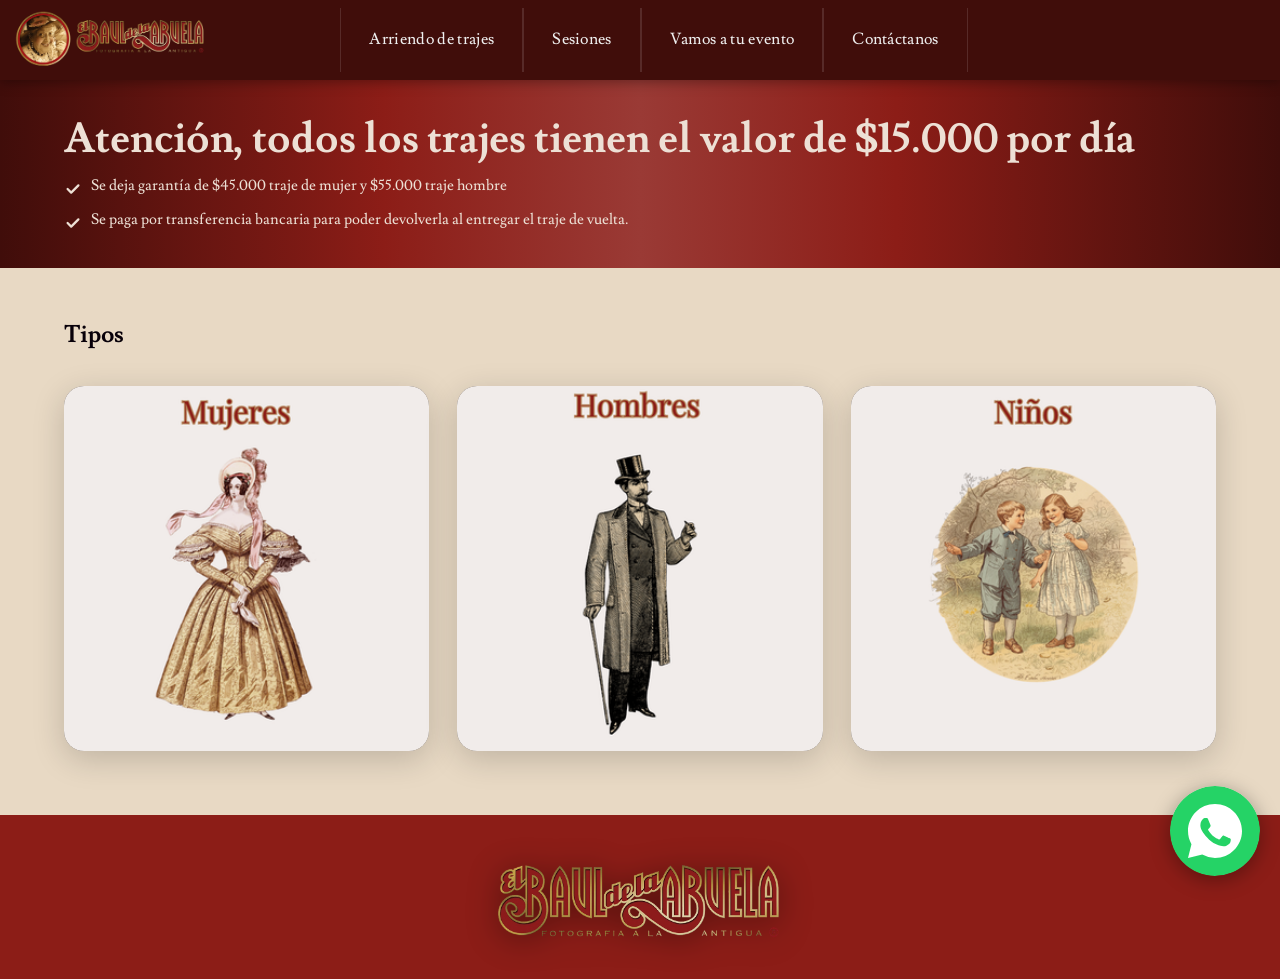
==== commit 8fe2e28d: "Fix rutas de imágenes rotas y elimina placeholder dama antigua - dama-antigua.html: corrige rutas D-" ====
--- a/arriendo-trajes.html
+++ b/arriendo-trajes.html
@@ -184,7 +184,7 @@
           </a>
           <a href="#" class="arriendo-mob-item" aria-label="Ver más de niños">
             <div class="arriendo-mob-ph" aria-hidden="true">
-              <img src="imagenes/movil.destacadaN.jpeg" alt="niños">
+              <img src="imagenes/Movil.destacadaN.jpeg" alt="niños">
             </div>
           </a>
 
--- a/styles.css
+++ b/styles.css
@@ -223,38 +223,35 @@
 .navbar__logo {
   display: flex;
   align-items: center;
-  gap: var(--space-sm);
   flex-shrink: 0;
-  margin-left: -220px;
-  /* No se encoge con el flex del navbar */
-}
-
-/* Contenedor circular del logo
-   Origen Figma: ícono redondo en esquina superior izquierda */
+  position: relative;
+  z-index: 2;
+}
+
+/* Contenedor del logo */
 .navbar__logo-img {
-  width: 720px;
-  height: 152px;
-  display: flex;
-  align-items: center;
-  justify-content: center;
-  overflow: hidden;
-}
-
-/* Imagen real dentro del logo — ocupa todo el contenedor */
+  height: 150px;
+  width: auto;
+  display: flex;
+  align-items: center;
+}
+
+/* Imagen real dentro del logo */
 .navbar__logo-img img {
-  width: 100%;
   height: 100%;
+  width: auto;
   object-fit: contain;
+  display: block;
 }
 
 /* Lista de links de navegación (solo escritorio) */
 .navbar__nav {
   display: flex;
   align-items: center;
-  justify-content: flex-start;
+  justify-content: center;
   gap: 0;
   flex: 1;
-  margin-left: -60px;
+  transform: translateX(-80px);
   /* Los links se tocan, la separación la dan los bordes */
 }
 
@@ -2865,10 +2862,15 @@
 }
 
 .evento-hero__placeholder {
-  font-family: var(--font-body);
-  font-size: 1.1rem;
-  color: rgba(255, 255, 255, 0.5);
-  letter-spacing: 0.06em;
+  width: 100%;
+  height: 100%;
+}
+
+.evento-hero__placeholder img {
+  width: 100%;
+  height: 100%;
+  object-fit: cover;
+  display: block;
 }
 
 /* Imagen real: reemplaza el placeholder por:
